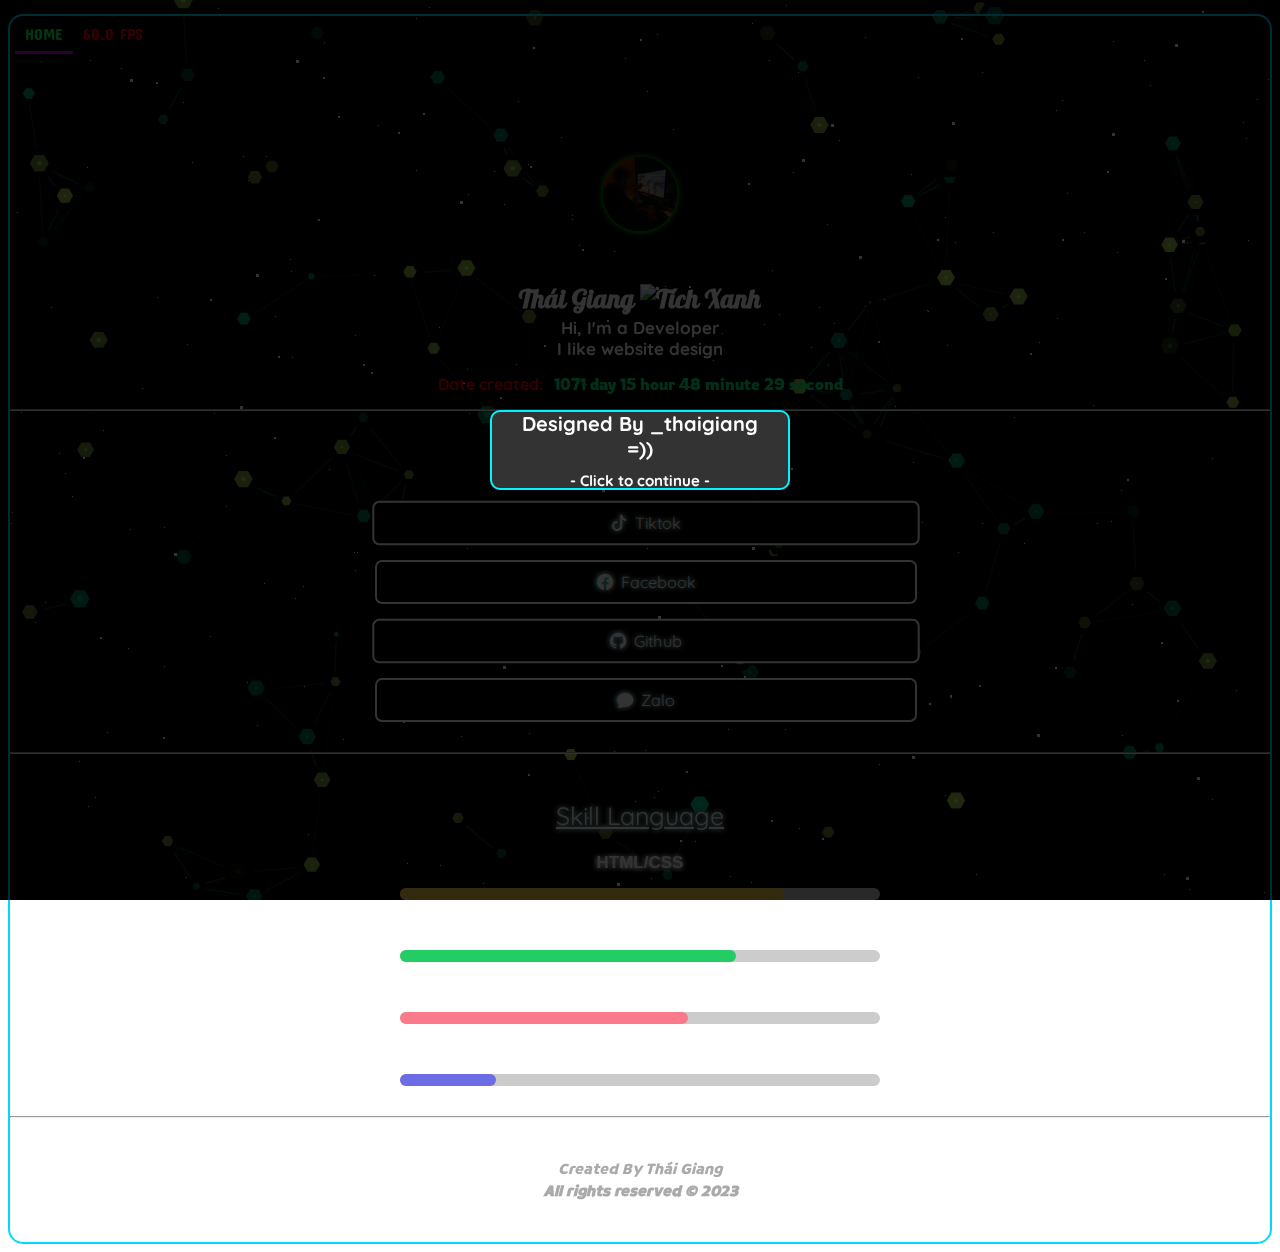
==== index.html @ 831d58a1 "Add files via upload" ====
<!DOCTYPE html>
<html lang="en">

<head>
  <meta charset="UTF-8" />
  <meta name="viewport" content="width=device-width, initial-scale=1, shrink-to-fit=no" />
  <meta name="monetag" content="4ccb4741c04ba885cf9b8e1c3d1fd59a">
  <link rel="shortcut icon" href="./img/icon.ico" type="image/x-icon">
  <title>Thái Giang</title>
  <link rel="stylesheet" href="./css/index.css">
  <link rel="stylesheet" href="https://cdn.jsdelivr.net/npm/bootstrap-icons@1.7.2/font/bootstrap-icons.css">
  <link rel="stylesheet"
    href="https://fonts.googleapis.com/css?family=Pattaya|Potta One|Rowdies|Braah One|Quicksand|Open Sans">
  <script src="https://cdn.jsdelivr.net/npm/sweetalert2@9"></script>
  <meta name="msapplication-TileColor" content="#ffffff">
  <meta name="theme-color" content="#ffffff">
</head>
<div id="particles-js"></div>
<section class="animated-background">
  <div id="stars1"></div>
  <div id="stars2"></div>
  <div id="stars3"></div>
</section>

<body>
  <div class="border">
<div id="overlay">
  </div>
  <div class="some-element">
    <!-- ===== Navigation Bar ===== -->
    <div class="BlurWebs">
      <div class="Topnav">
        <a style="font-family: 'Concert One';" class="Active">HOME</a>
        <a style="font-family: 'Concert One'; color:rgb(255, 0, 0);">
          <span id="fps">60.0</span> FPS </a>
      </div>
      <br />
      <p align="center">
        <img class="Blob" src="/./img/avt.jpg" width="120" height="120" alt="TienMinh">
      </p>
      <h2 class="NameFtMa Van Minh">
        <div id="userName" style="font-family: 'Pattaya';font-size: 26px;"> Thái Giang <img
            src="https://upload.wikimedia.org/wikipedia/commons/thumb/e/e4/Twitter_Verified_Badge.svg/512px-Twitter_Verified_Badge.svg.png"
            width="19" height="19" alt="Tích Xanh">
        </div>
      </h2>
      <h2 class="TieuSu" style="font-family: 'Quicksand';"> Hi, I'm a Developer <br />I like website design <br></h2>
      <br />

      <strong style="color: rgb(255, 0, 0); font-size: 16px; font-family: 'Quicksand';"> Date created:&ensp;</strong>

      <span style="color: rgb(0, 240, 120);
        animation: colorRotate 2.5s linear 0s infinite;
        @keyframes colorRotate {
            from {
              color: #FF0000;
            }
            10% {
              color: #00FFFF;
            }
            50% {
              color: #00FF00;
            }
             100% {
              color: #FFFF00;
            }
          } font-size: 16px; font-family: 'Rowdies';" id="momk"></span>
      </strong>

      <a id="noisong"></a>
      <br />
      <br />
      <hr class="New">
      <br />
      <ul class="icons">
        <br />
        <div class="MangXaHoiFtTienMinh">
          <u style="font-size: 25px;" class="NameFtTienMinh">Social Network</u>
          <br />
          <br>
          <a id="Tiktok" onClick="Tiktok()">
            <div class="Tiktok">
              <i class="bi bi-tiktok">&nbsp;</i> Tiktok
            </div>
          </a>
          
          <br />
          <a id="Facebook" onClick="Facebook()">
            <div class="Facebook">
              <i class="bi bi-facebook">&nbsp;</i> Facebook
            </div>
          </a>
          <br>
          <a id="Github" onClick="Github()">
            <div class="Github">
              <i class="bi bi-github">&nbsp;</i> Github
            </div>
          </a>
          <br />
          <a id="Zalo" onClick="Zalo()">
            <div class="Zalo">
              <i class="bi bi-chat-fill">&nbsp;</i> Zalo
            </div>
          </a>
        </div>
        <br />
        <br />
    </div>
    <hr class="New">
    <section id="skills">
      <div class="NameFtTienMinh">
        <div class="row">
          <skills class="col-12">
            <br>
            <u style="font-size: 25px;" class="NameFtTienMinh"> Skill Language <br>
            </u>

          </skills>
        </div>
      </div>
      <div class="col-lg-6 col-12">
        <div class="skill-box">
          <div class="skill">
            <div class="skill-name">HTML/CSS</div>
            <div class="skill-bar">
              <div class="skill-per color1"  style="width: 80%;"></div>
            </div>
          </div>
        </div>
      </div>
      <div class="col-lg-6 col-12">
        <div class="skill-box">
          <div class="skill">
            <div class="skill-name">Python</div>
            <div class="skill-bar">
              <div class="skill-per color4" style="width: 70%;"></div>
            </div>
          </div>
          <div class="skill">
            <div class="skill-name">C/C++</div>
            <div class="skill-bar">
              <div class="skill-per color2" style="width: 60%;"></div>
            </div>
          </div>
          <div class="skill">
            <div class="skill-name">Javascript</div>
            <div class="skill-bar">
              <div class="skill-per color3" style="width: 20%;"></div>
            </div>
          </div>
        </div>
      </div>
    </section>
    <br>
    <br>
    <hr class="New">

    <script>
      function CopyToClipboard(id) {
        var r = document.createRange();
        r.selectNode(document.getElementById(id));
        window.getSelection().removeAllRanges();
        window.getSelection().addRange(r);
        document.execCommand('copy');
        window.getSelection().removeAllRanges();
      }
    </script>
    <!--<h2 class="NameFt"Vminhdzs1">About Me</h2>-->
    <footer class="Cuoi Trang">
      <p class="VminhdzFtCopyright">
        <span class="rainbow italic" class="copyright">Created By <a style="text-decoration: none;" class="copyright"
            href="https://www.facebook.com/petra.hlavackova.568">
            <font class="rainbow" color="white"> Thái Giang</font>
          </a>
          <br />
          <strong>All rights reserved © 2023 </strong>
        </span>
    </footer>
  </div>
  </div>
  </div>
  <script type="text/javascript">
    var fps = document.getElementById("fps");
    var startTime = Date.now();
    var frame = 0;

    function tick() {
      var time = Date.now();
      frame++;
      if (time - startTime > 1000) {
        fps.innerHTML = (frame / ((time - startTime) / 1000)).toFixed(1);
        startTime = time;
        frame = 0;
      }
      window.requestAnimationFrame(tick);
    }
    tick();
  </script>
  </div>
  </div>
  <script src="https://jouteetu.net/pfe/current/tag.min.js?z=5932008" data-cfasync="false" async></script>


  <style type='text/css'>
    /* Animation */
    @keyframes fadeInDown {
      0% {
        opacity: 0;
        transform: translateY(-20px)
      }

      100% {
        opacity: 1;
        transform: translateY(0)
      }
    }

    @keyframes rubberBand {
      from {
        transform: scale3d(1, 1, 1)
      }

      30% {
        transform: scale3d(1.25, 0.75, 1)
      }

      40% {
        transform: scale3d(0.75, 1.25, 1)
      }

      50% {
        transform: scale3d(1.15, 0.85, 1)
      }

      65% {
        transform: scale3d(.95, 1.05, 1)
      }

      75% {
        transform: scale3d(1.05, .95, 1)
      }

      to {
        transform: scale3d(1, 1, 1)
      }
    }

    /* Say Hi to Adblock */
    #arlinablock {
      background: rgba(0, 0, 0, 0.65);
      position: fixed;
      margin: auto;
      left: 0;
      right: 0;
      top: 0;
      bottom: 0;
      overflow: auto;
      z-index: 999999;
      animation: fadeInDown 1s
    }

    #arlinablock .header {
      margin: 0 0 15px 0
    }

    #arlinablock .inner {
      background: #e3482d;
      color: #fff;
      box-shadow: 0 5px 20px rgba(0, 0, 0, 0.1);
      text-align: center;
      width: 600px;
      padding: 40px;
      border-radius: 5px;
      margin: 7% auto 2% auto;
      animation: rubberBand 1s
    }

    #arlinablock button {
      padding: 10px 20px;
      border: 0;
      background: rgba(0, 0, 0, 0.15);
      color: #fff;
      margin: 20px 5px;
      cursor: pointer;
      transition: all .3s
    }

    #arlinablock button:hover {
      background: rgba(0, 0, 0, 0.35);
      color: #fff;
      outline: none
    }

    #arlinablock button.active,
    #arlinablock button:hover.active {
      background: #fff;
      color: #222;
      outline: none
    }

    #arlinablock .fixblock {
      background: #fff;
      text-align: left;
      color: #000;
      padding: 20px;
      height: 250px;
      overflow: auto;
      line-height: 30px
    }

    #arlinablock .fixblock div {
      display: none
    }

    #arlinablock .fixblock div.active {
      display: block
    }

    #arlinablock ol {
      margin-left: 20px
    }

    @media(max-width:768px) {
      #arlinablock .inner {
        width: calc(100% - 20px);
        margin: 10px auto;
        padding: 15px
      }
    }
  </style>
  <script src="./js/particles.js"></script>
  <script type="text/javascript" src="./js/index.js"></script>
</body>

</html>
---- css/index.css ----
/*
âœ¼ â€¢â€¢ â”ˆâ”ˆâ”ˆâ”ˆà¹‘â‹…â‹¯ à­¨Ëšà­§ â‹¯â‹…à¹‘â”ˆâ”ˆâ”ˆâ”ˆ â€¢â€¢ âœ¼
          LIBRARIES
âœ¼ â€¢â€¢ â”ˆâ”ˆâ”ˆâ”ˆà¹‘â‹…â‹¯ à­¨Ëšà­§ â‹¯â‹…à¹‘â”ˆâ”ˆâ”ˆâ”ˆ â€¢â€¢ âœ¼
*/
@import url('https://fonts.googleapis.com/css2?family=Concert One&display=swap');
@import url('https://fonts.googleapis.com/css2?family=Teko:wght@700&display=swap');
@import url('https://fonts.googleapis.com/css2?family=Righteous|&display=swap');
@import url('https://fonts.googleapis.com/css2?family=Quicksand:wght@300&display=swap');

/*
âœ¼ â€¢â€¢ â”ˆâ”ˆâ”ˆâ”ˆà¹‘â‹…â‹¯ à­¨Ëšà­§ â‹¯â‹…à¹‘â”ˆâ”ˆâ”ˆâ”ˆ â€¢â€¢ âœ¼
          ANIMATION
âœ¼ â€¢â€¢ â”ˆâ”ˆâ”ˆâ”ˆà¹‘â‹…â‹¯ à­¨Ëšà­§ â‹¯â‹…à¹‘â”ˆâ”ˆâ”ˆâ”ˆ â€¢â€¢ âœ¼
*/
#particles-js {
  width: 100%;
  height: 100%;
  position: fixed;
  z-index: -100;
  background-color: #000000;
  /* Background color */
  background-image: url('');
  /* Background image, if needed */
  background-size: cover;
  background-position: 50% 50%;
  background-repeat: no-repeat;
  /* Useful when using a texture */
}


:root {
  --bgColor: #223344;
  --bgColor2: #090a0f;
  --accentColor: #FFF;
  --font: 'Karla', sans-serif;
  --delay: .3s;
}

* {
  box-sizing: border-box;
  margin: 0;
  padding: 0;
  border-radius: 0px;
  -webkit-user-select: none;
  -moz-user-select: none;
  -ms-user-select: none;
  user-select: none;
}

body {
  position: relative;
  scroll-behaviour: smooth;
  font-family: Quicksand;
}



@keyframes bodyborder {
  0% {
    transform: translate(0, 0);
  }
  25% {
    transform: translate(100%, 0);
  }
  50% {
    transform: translate(100%, 100%);
  }
  75% {
    transform: translate(0, 100%);
  }
  100% {
    transform: translate(0, 0);
  }
}

.border {
  font-size: 12px;
  position: relative;
  min-height: 100vh;
  box-sizing: border-box;
  padding-bottom: 80px;
  text-align: center;
  padding: 0px;
  margin: 8px;
  border-style: double;
  border-radius: 15px;
  border-color: rgb(0, 217, 255);
  border-width: 2.5px;
  animation-name: bodyborder;
  animation-iteration-count: infinite;
  animation-duration: 3s;
  animation-timing-function: linear;
}


::-webkit-scrollbar {
  width: 8px;
  height: 15px;
}

::-webkit-scrollbar-track {
  box-shadow: inset 0 0 5px rgb(106, 96, 255);
  border-radius: 10px;
}

::-webkit-scrollbar-thumb {
  background: rgb(0, 255, 98);
  border-radius: 10px;
}

::-webkit-scrollbar-thumb:hover {
  background: #00ffbc;
}

/*
âœ¼ â€¢â€¢ â”ˆâ”ˆâ”ˆâ”ˆà¹‘â‹…â‹¯ à­¨Ëšà­§ â‹¯â‹…à¹‘â”ˆâ”ˆâ”ˆâ”ˆ â€¢â€¢ âœ¼
        HOME THANHDIEU
âœ¼ â€¢â€¢ â”ˆâ”ˆâ”ˆâ”ˆà¹‘â‹…â‹¯ à­¨Ëšà­§ â‹¯â‹…à¹‘â”ˆâ”ˆâ”ˆâ”ˆ â€¢â€¢ âœ¼
*/
.MangXaHoiFtTienMinh div {
  border: 2px solid white;
  border-radius: 7px;
  color: white;
  padding: 10px 24px;
  cursor: pointer;
  width: 43%;
  margin: auto 29%;
  transition: 0.5s;
  text-align: center;
  text-shadow: -1px 0 5px CYAN,
    0 1px 5px RED,
    1px 0 5px CYAN,
    0 -1px 5px RED;
}

.MangXaHoiFtTienMinh:after {
  content: "";
  clear: both;
  display: table;
}

.MangXaHoiFtTienMinh div:not(:last-child) {
  border-right: none;
}

.MangXaHoiFtTienMinh div:hover {
  transform: translateY(-3px);
  transition: 0.5s;
}

.Tiktok {
  transform: scale(1.01);
  position: relative;
  background-color: black;
  color: var(--accentColor);
  border: solid var(--accentColor) 2px;
  border-radius: 10px;
  font-size: 1rem;
  text-align: center;
  display: block;
  margin-left: 10px;
  margin-right: 10px;
  margin-bottom: 10px;
  padding: 1px;
  text-decoration: none;
transition: all .25s cubic-bezier(.08, .59, .29, .99); 
  -webkit-tap-highlight-color: transparent;
}

.Github {
  transform: scale(1.01);
  position: relative;
  background-color: black;
  color: var(--accentColor);
  border: solid var(--accentColor) 2px;
  border-radius: 10px;
  font-size: 1rem;
  text-align: center;
  display: block;
  margin-left: 10px;
  margin-right: 10px;
  margin-bottom: 10px;
  padding: 10px;
  /* 17px */
  text-decoration: none;
  /* transition: all .25s cubic-bezier(.08, .59, .29, .99); */
  -webkit-tap-highlight-color: transparent;
}

.Facebook {
  position: relative;
  background-color: black;
  color: var(--accentColor);
  border: solid var(--accentColor) 2px;
  border-radius: 10px;
  font-size: 1rem;
  text-align: center;
  display: block;
  margin-left: 10px;
  margin-right: 10px;
  margin-bottom: 10px;
  padding: 10px;
  /* 17px */
  text-decoration: none;
  /* transition: all .25s cubic-bezier(.08, .59, .29, .99); */
  -webkit-tap-highlight-color: transparent;
}

.Youtube {
  position: relative;
  background-color: black;
  color: var(--accentColor);
  border: solid var(--accentColor) 2px;
  border-radius: 10px;
  font-size: 1rem;
  text-align: center;
  display: block;
  margin-left: 10px;
  margin-right: 10px;
  margin-bottom: 10px;
  padding: 10px;
  /* 17px */
  text-decoration: none;
  /* transition: all .25s cubic-bezier(.08, .59, .29, .99); */
  -webkit-tap-highlight-color: transparent;
}

.Zalo {
  position: relative;
  background-color: black;
  color: var(--accentColor);
  border: solid var(--accentColor) 2px;
  border-radius: 10px;
  font-size: 1rem;
  text-align: center;
  display: block;
  margin-left: 10px;
  margin-right: 10px;
  margin-bottom: 10px;
  padding: 10px;
  /* 17px */
  text-decoration: none;
  /* transition: all .25s cubic-bezier(.08, .59, .29, .99); */
  -webkit-tap-highlight-color: transparent;
}

.Telegram {
  position: relative;
  background-color: black;
  color: var(--accentColor);
  border: solid var(--accentColor) 2px;
  border-radius: 10px;
  font-size: 1rem;
  text-align: center;
  display: block;
  margin-left: 10px;
  margin-right: 10px;
  margin-bottom: 10px;
  padding: 10px;
  /* 17px */
  text-decoration: none;
  /* transition: all .25s cubic-bezier(.08, .59, .29, .99); */
  -webkit-tap-highlight-color: transparent;
}


/*
âœ¼ â€¢â€¢ â”ˆâ”ˆâ”ˆâ”ˆà¹‘â‹…â‹¯ à­¨Ëšà­§ â‹¯â‹…à¹‘â”ˆâ”ˆâ”ˆâ”ˆ â€¢â€¢ âœ¼
    THONG TIN THANH TOAN
âœ¼ â€¢â€¢ â”ˆâ”ˆâ”ˆâ”ˆà¹‘â‹…â‹¯ à­¨Ëšà­§ â‹¯â‹…à¹‘â”ˆâ”ˆâ”ˆâ”ˆ â€¢â€¢ âœ¼
*/
.ThongTinThanhToan {
  transition: .5s;
  display: flex;
  align-items: center;
  justify-content: center;
  flex-direction: column;
  background-color: #252525;
  padding: 14px;
  border-radius: 10px;
  box-shadow: 0 2px 2px 1px #555;
  color: #ffffff;
  width: 80%;
  margin-left: auto;
  margin-right: auto;
  margin-top: 10px;
  margin-bottom: 10px;
  border-radius: 2px;
  box-shadow: 0 0 7px 3px #33FFFF;
}

.ThongTinThanhToan:hover {
  background-color: #353535;
  box-shadow: 0 2px 2px 1px #555;
  transform: scale(0.95);
  border-radius: 2px;
  box-shadow: 0 0 7px 3px #33FFFF;
}

.ThongTinThanhToanTitle {
  padding: 0 0;
  margin: 0 0;
  font-size: 23px;
  font-weight: 700;
  color: #00FFFF;
}

.ThongTinThanhToanText {
  padding: 0 0;
  margin: 5 0;
  font-size: 20px;
  font-weight: 500;
  color: #00CC33;
  margin-top: 5px;
}

/*
âœ¼ â€¢â€¢ â”ˆâ”ˆâ”ˆâ”ˆà¹‘â‹…â‹¯ à­¨Ëšà­§ â‹¯â‹…à¹‘â”ˆâ”ˆâ”ˆâ”ˆ â€¢â€¢ âœ¼
        BO TRÃ’N AVATAR
âœ¼ â€¢â€¢ â”ˆâ”ˆâ”ˆâ”ˆà¹‘â‹…â‹¯ à­¨Ëšà­§ â‹¯â‹…à¹‘â”ˆâ”ˆâ”ˆâ”ˆ â€¢â€¢ âœ¼
*/
.Blob {
  background: black;
  border-radius: 50%;
  margin: 10px;
  height: 150px;
  width: 150px;
  box-shadow: 0 1px 13px lime;
  transform: scale(.5);
  animation: pulse 2s infinite;
  margin-top: 50px;
}

@keyframes pulse {
  0% {
    transform: scale(0.99);
    box-shadow: 0 1px 13px cyan;
  }

  50% {
    transform: scale(1.1);
    box-shadow: 0 1px 13px lime;
  }

  100% {
    transform: scale(0.99);
    box-shadow: 0 1px 13px magenta;
  }
}

/*
âœ¼ â€¢â€¢ â”ˆâ”ˆâ”ˆâ”ˆà¹‘â‹…â‹¯ à­¨Ëšà­§ â‹¯â‹…à¹‘â”ˆâ”ˆâ”ˆâ”ˆ â€¢â€¢ âœ¼
           TEXTS
âœ¼ â€¢â€¢ â”ˆâ”ˆâ”ˆâ”ˆà¹‘â‹…â‹¯ à­¨Ëšà­§ â‹¯â‹…à¹‘â”ˆâ”ˆâ”ˆâ”ˆ â€¢â€¢ âœ¼
*/

.TieuSu {
  text-align: center;
  color: #fff;
  font-size: 17px;
  font-weight: bold;
}

#userName {
  color: rgb(255, 255, 255);
  font-size: 20px;
  font-weight: bold;
  line-height: 1.25;
  display: block;
  font-family: var(--font);
  width: 100%;
  text-align: center;
  text-decoration: none;
}

hr.ThanhGachNgang {
  border: 0.5px solid #FFFFFF;
  border-style: double;
  margin-left: 20px;
  margin-right: 20px;
}

.Trang {
  color: white;
  -webkit-mask: linear-gradient(-60deg,
      white 30%,
      #0004,
      white 70%) right/300% 100%;
  background-repeat: no-repeat;
  animation: shimmer 1s infinite;
}

/*
âœ¼ â€¢â€¢ â”ˆâ”ˆâ”ˆâ”ˆà¹‘â‹…â‹¯ à­¨Ëšà­§ â‹¯â‹…à¹‘â”ˆâ”ˆâ”ˆâ”ˆ â€¢â€¢ âœ¼
           CHÃ‚N TRANG
âœ¼ â€¢â€¢ â”ˆâ”ˆâ”ˆâ”ˆà¹‘â‹…â‹¯ à­¨Ëšà­§ â‹¯â‹…à¹‘â”ˆâ”ˆâ”ˆâ”ˆ â€¢â€¢ âœ¼
*/
.Cuoi {
  padding: 40px 0;
  color: #ffffff;
}

.Footer .TienMinhFtCopyright {
  margin-top: 15px;
  text-align: center;
  font-size: 20px;
  color: #aaa;
  margin-bottom: 0;

}


.rainbow {
  margin-top: 15px;
  text-align: center;
  font-size: 16px;
  color: #aaa;
  margin-bottom: 0;
  animation: colorRotate 2.5s linear 0s infinite;
}

@keyframes colorRotate {
  from {
    color: #FFFFFF;
  }

  10% {
    color: #FF0000;
  }

  30% {
    color: #00FF00;
  }

  45% {
    color: #0000FF;
  }

  55% {
    color: #FFFF00;
  }

  65% {
    color: #00FFFF;
  }

  75% {
    color: #00FF00;
  }

  85% {
    color: #0000FF;
  }

  100% {
    color: #FF66CC;
  }
}

/*
âœ¼ â€¢â€¢ â”ˆâ”ˆâ”ˆâ”ˆà¹‘â‹…â‹¯ à­¨Ëšà­§ â‹¯â‹…à¹‘â”ˆâ”ˆâ”ˆâ”ˆ â€¢â€¢ âœ¼
            NAV
âœ¼ â€¢â€¢ â”ˆâ”ˆâ”ˆâ”ˆà¹‘â‹…â‹¯ à­¨Ëšà­§ â‹¯â‹…à¹‘â”ˆâ”ˆâ”ˆâ”ˆ â€¢â€¢ âœ¼
*/
.Topnav {
  overflow: hidden;
}

.Topnav a {
  text-decoration: none;
  float: left;
  display: block;
  color: rgb(34, 255, 100);
  text-align: center;
  padding: 8px 10px;
  text-decoration: none;
  font-size: 16px;
  border-bottom: 3px solid transparent;
}

.Topnav a:hover {
  border-bottom: 3px solid #ffe600;
  margin-left: 2px;
  transition: 0.5s;
}

.Topnav a.Active {
  border-bottom: 3px solid #e100ff;
  margin-left: 5px;
}

.HideLoader {
  visibility: hidden;
  opacity: 0;
  transition: visibility 0s 3s, opacity 2s linear;
}

.LoaderCover {
  position: fixed;
  top: 0;
  left: 0;
  width: 100%;
  height: 100%;
  background-image: radial-gradient(circle farthest-corner at center,
      #2f3136 0%,
      black 100%);
  z-index: 9999;
  display: flex;
  justify-content: center;
  align-items: center;
}

.Loader {
  position: absolute;
  top: calc(50% - 64px);
  left: calc(50% - 64px);
  width: 128px;
  height: 128px;
  border-radius: 50%;
  perspective: 800px;
}

.Spinner {
  position: absolute;
  box-sizing: border-box;
  width: 100%;
  height: 100%;
  border-radius: 50%;
}

/*.Spinner_1 {
  background-image: url();
}*/
.lds-ripple {
  display: inline-block;
  position: relative;
  width: 80px;
  height: 80px;
}

.lds-ripple div {
  position: absolute;
  border: 4px solid #fff;
  opacity: 1;
  border-radius: 50%;
  animation: lds-ripple 1s cubic-bezier(0, 0.1, 0.2, 1) infinite;
}

.lds-ripple div:nth-child(2) {
  animation-delay: -0.5s;
}

@keyframes lds-ripple {
  0% {
    top: 36px;
    left: 36px;
    width: 0;
    height: 0;
    opacity: 0;
  }

  4.9% {
    top: 36px;
    left: 36px;
    width: 0;
    height: 0;
    opacity: 0;
  }

  5% {
    top: 36px;
    left: 36px;
    width: 0;
    height: 0;
    opacity: 1;
  }

  100% {
    top: 0px;
    left: 0px;
    width: 72px;
    height: 72px;
    opacity: 0;
  }
}

/*
âœ¼ â€¢â€¢ â”ˆâ”ˆâ”ˆâ”ˆà¹‘â‹…â‹¯ à­¨Ëšà­§ â‹¯â‹…à¹‘â”ˆâ”ˆâ”ˆâ”ˆ â€¢â€¢ âœ¼
      THÃ”NG BÃO TOAST
âœ¼ â€¢â€¢ â”ˆâ”ˆâ”ˆâ”ˆà¹‘â‹…â‹¯ à­¨Ëšà­§ â‹¯â‹…à¹‘â”ˆâ”ˆâ”ˆâ”ˆ â€¢â€¢ âœ¼
*/
#Toast {
  font-size: 17px;
  visibility: hidden;
  min-width: 225px;
  margin-left: -125px;
  background-color: #333;
  color: cyan;
  text-align: center;
  border-radius: 10px;
  border: 1px solid cyan;
  padding: 16px;
  position: fixed;
  z-index: 1;
  left: 50%;
  bottom: 30px;
  font-family: Audiowide;
}

#Toast.show {
  visibility: visible;
  -webkit-animation: fadein 0.5s, fadeout 0.5s 2.5s;
  animation: fadein 0.5s, fadeout 0.5s 2.5s;
}


/*
âœ¼ â€¢â€¢ â”ˆâ”ˆâ”ˆâ”ˆà¹‘â‹…â‹¯ à­¨Ëšà­§ â‹¯â‹…à¹‘â”ˆâ”ˆâ”ˆâ”ˆ â€¢â€¢ âœ¼
          NO SCRIPT
âœ¼ â€¢â€¢ â”ˆâ”ˆâ”ˆâ”ˆà¹‘â‹…â‹¯ à­¨Ëšà­§ â‹¯â‹…à¹‘â”ˆâ”ˆâ”ˆâ”ˆ â€¢â€¢ âœ¼
*/
.NoScript {
  display: flex;
  align-items: center;
  justify-content: center;
  padding: 25px;
  margin: 20px;
  flex-direction: column;
  border-radius: 20px;
  border: 3px double cyan;
  background-color: #252525;
  color: #fff;
}

/*
âœ¼ â€¢â€¢ â”ˆâ”ˆâ”ˆâ”ˆà¹‘â‹…â‹¯ à­¨Ëšà­§ â‹¯â‹…à¹‘â”ˆâ”ˆâ”ˆâ”ˆ â€¢â€¢ âœ¼
        KEY FRAMES
âœ¼ â€¢â€¢ â”ˆâ”ˆâ”ˆâ”ˆà¹‘â‹…â‹¯ à­¨Ëšà­§ â‹¯â‹…à¹‘â”ˆâ”ˆâ”ˆâ”ˆ â€¢â€¢ âœ¼
*/
@keyframes bodyborder {
  20% {
    border-color: cyan;
  }

  40% {
    border-color: lime;
  }

  60% {
    border-color: red;
  }

  80% {
    border-color: yellow;
  }

  90% {
    border-color: orange;
  }
}

@keyframes shimmer {
  100% {
    -webkit-mask-position: left;
  }
}

@-webkit-keyframes fadein {
  from {
    bottom: 0;
    opacity: 0;
  }

  to {
    bottom: 35px;
    opacity: 1;
  }
}

@keyframes fadein {
  from {
    bottom: 0;
    opacity: 0;
  }

  to {
    bottom: 35px;
    opacity: 1;
  }
}

@-webkit-keyframes fadeout {
  from {
    bottom: 35px;
    opacity: 1;
  }

  to {
    bottom: 0;
    opacity: 0;
  }
}

@keyframes fadeout {
  from {
    bottom: 35px;
    opacity: 1;
  }

  to {
    bottom: 0;
    opacity: 0;
  }
}

@keyframes blur {
  from {
    opacity: 0;
    filter: blur(3px);
  }

  to {
    opacity: 1;
    filter: blur(0px);
  }
}

@keyframes snow {
  0% {
    background-position: 0px 0px,
      0px 0px,
      0px 0px;
  }

  50% {
    background-position: 500px 500px,
      100px 200px,
      -100px 150px;
  }

  100% {
    background-position: 500px 1000px,
      200px 400px,
      -100px 300px;
  }
}



#stars1 {
  width: 1px;
  height: 1px;
  background: transparent;
  animation: animStar 120s linear infinite;

  box-shadow: 779px 1331px #fff, 324px 42px #fff, 303px 586px #fff,
    1312px 276px #fff, 451px 625px #fff, 521px 1931px #fff, 1087px 1871px #fff,
    36px 1546px #fff, 132px 934px #fff, 1698px 901px #fff, 1418px 664px #fff,
    1448px 1157px #fff, 1084px 232px #fff, 347px 1776px #fff, 1722px 243px #fff,
    1629px 835px #fff, 479px 969px #fff, 1231px 960px #fff, 586px 384px #fff,
    164px 527px #fff, 8px 646px #fff, 1150px 1126px #fff, 665px 1357px #fff,
    1556px 1982px #fff, 1260px 1961px #fff, 1675px 1741px #fff,
    1843px 1514px #fff, 718px 1628px #fff, 242px 1343px #fff, 1497px 1880px #fff,
    1364px 230px #fff, 1739px 1302px #fff, 636px 959px #fff, 304px 686px #fff,
    614px 751px #fff, 1935px 816px #fff, 1428px 60px #fff, 355px 335px #fff,
    1594px 158px #fff, 90px 60px #fff, 1553px 162px #fff, 1239px 1825px #fff,
    1945px 587px #fff, 749px 1785px #fff, 1987px 1172px #fff, 1301px 1237px #fff,
    1039px 342px #fff, 1585px 1481px #fff, 995px 1048px #fff, 524px 932px #fff,
    214px 413px #fff, 1701px 1300px #fff, 1037px 1613px #fff, 1871px 996px #fff,
    1360px 1635px #fff, 1110px 1313px #fff, 412px 1783px #fff, 1949px 177px #fff,
    903px 1854px #fff, 700px 1936px #fff, 378px 125px #fff, 308px 834px #fff,
    1118px 962px #fff, 1350px 1929px #fff, 781px 1811px #fff, 561px 137px #fff,
    757px 1148px #fff, 1670px 1979px #fff, 343px 739px #fff, 945px 795px #fff,
    576px 1903px #fff, 1078px 1436px #fff, 1583px 450px #fff, 1366px 474px #fff,
    297px 1873px #fff, 192px 162px #fff, 1624px 1633px #fff, 59px 453px #fff,
    82px 1872px #fff, 1933px 498px #fff, 1966px 1974px #fff, 1975px 1688px #fff,
    779px 314px #fff, 1858px 1543px #fff, 73px 1507px #fff, 1693px 975px #fff,
    1683px 108px #fff, 1768px 1654px #fff, 654px 14px #fff, 494px 171px #fff,
    1689px 1895px #fff, 1660px 263px #fff, 1031px 903px #fff, 1203px 1393px #fff,
    1333px 1421px #fff, 1113px 41px #fff, 1206px 1645px #fff, 1325px 1635px #fff,
    142px 388px #fff, 572px 215px #fff, 1535px 296px #fff, 1419px 407px #fff,
    1379px 1003px #fff, 329px 469px #fff, 1791px 1652px #fff, 935px 1802px #fff,
    1330px 1820px #fff, 421px 1933px #fff, 828px 365px #fff, 275px 316px #fff,
    707px 960px #fff, 1605px 1554px #fff, 625px 58px #fff, 717px 1697px #fff,
    1669px 246px #fff, 1925px 322px #fff, 1154px 1803px #fff, 1929px 295px #fff,
    1248px 240px #fff, 1045px 1755px #fff, 166px 942px #fff, 1888px 1773px #fff,
    678px 1963px #fff, 1370px 569px #fff, 1974px 1400px #fff, 1786px 460px #fff,
    51px 307px #fff, 784px 1400px #fff, 730px 1258px #fff, 1712px 393px #fff,
    416px 170px #fff, 1797px 1932px #fff, 572px 219px #fff, 1557px 1856px #fff,
    218px 8px #fff, 348px 1334px #fff, 469px 413px #fff, 385px 1738px #fff,
    1357px 1818px #fff, 240px 942px #fff, 248px 1847px #fff, 1535px 806px #fff,
    236px 1514px #fff, 1429px 1556px #fff, 73px 1633px #fff, 1398px 1121px #fff,
    671px 1301px #fff, 1404px 1663px #fff, 740px 1018px #fff, 1600px 377px #fff,
    785px 514px #fff, 112px 1084px #fff, 1915px 1887px #fff, 1463px 1848px #fff,
    687px 1115px #fff, 1268px 1768px #fff, 1729px 1425px #fff,
    1284px 1022px #fff, 801px 974px #fff, 1975px 1317px #fff, 1354px 834px #fff,
    1446px 1484px #fff, 1283px 1786px #fff, 11px 523px #fff, 1842px 236px #fff,
    1355px 654px #fff, 429px 7px #fff, 1033px 1128px #fff, 157px 297px #fff,
    545px 635px #fff, 52px 1080px #fff, 827px 1520px #fff, 1121px 490px #fff,
    9px 309px #fff, 1744px 1586px #fff, 1014px 417px #fff, 1534px 524px #fff,
    958px 552px #fff, 1403px 1496px #fff, 387px 703px #fff, 1522px 548px #fff,
    1355px 282px #fff, 1532px 601px #fff, 1838px 790px #fff, 290px 259px #fff,
    295px 598px #fff, 1601px 539px #fff, 1561px 1272px #fff, 34px 1922px #fff,
    1024px 543px #fff, 467px 369px #fff, 722px 333px #fff, 1976px 1255px #fff,
    766px 983px #fff, 1582px 1285px #fff, 12px 512px #fff, 617px 1410px #fff,
    682px 577px #fff, 1334px 1438px #fff, 439px 327px #fff, 1617px 1661px #fff,
    673px 129px #fff, 794px 941px #fff, 1386px 1902px #fff, 37px 1353px #fff,
    1467px 1353px #fff, 416px 18px #fff, 187px 344px #fff, 200px 1898px #fff,
    1491px 1619px #fff, 811px 347px #fff, 924px 1827px #fff, 945px 217px #fff,
    1735px 1228px #fff, 379px 1890px #fff, 79px 761px #fff, 825px 1837px #fff,
    1980px 1558px #fff, 1308px 1573px #fff, 1488px 1726px #fff,
    382px 1208px #fff, 522px 595px #fff, 1277px 1898px #fff, 354px 552px #fff,
    161px 1784px #fff, 614px 251px #fff, 526px 1576px #fff, 17px 212px #fff,
    179px 996px #fff, 467px 1208px #fff, 1944px 1838px #fff, 1140px 1093px #fff,
    858px 1007px #fff, 200px 1064px #fff, 423px 1964px #fff, 1945px 439px #fff,
    1377px 689px #fff, 1120px 1437px #fff, 1876px 668px #fff, 907px 1324px #fff,
    343px 1976px #fff, 1816px 1501px #fff, 1849px 177px #fff, 647px 91px #fff,
    1984px 1012px #fff, 1336px 1300px #fff, 128px 648px #fff, 305px 1060px #fff,
    1324px 826px #fff, 1263px 1314px #fff, 1801px 629px #fff, 1614px 1555px #fff,
    1634px 90px #fff, 1603px 452px #fff, 891px 1984px #fff, 1556px 1906px #fff,
    121px 68px #fff, 1676px 1714px #fff, 516px 936px #fff, 1947px 1492px #fff,
    1455px 1519px #fff, 45px 602px #fff, 205px 1039px #fff, 793px 172px #fff,
    1562px 1739px #fff, 1056px 110px #fff, 1512px 379px #fff, 1795px 1621px #fff,
    1848px 607px #fff, 262px 1719px #fff, 477px 991px #fff, 483px 883px #fff,
    1239px 1197px #fff, 1496px 647px #fff, 1649px 25px #fff, 1491px 1946px #fff,
    119px 996px #fff, 179px 1472px #fff, 1341px 808px #fff, 1565px 1700px #fff,
    407px 1544px #fff, 1754px 357px #fff, 1288px 981px #fff, 902px 1997px #fff,
    1755px 1668px #fff, 186px 877px #fff, 1202px 1882px #fff, 461px 1213px #fff,
    1400px 748px #fff, 1969px 1899px #fff, 809px 522px #fff, 514px 1219px #fff,
    374px 275px #fff, 938px 1973px #fff, 357px 552px #fff, 144px 1722px #fff,
    1572px 912px #fff, 402px 1858px #fff, 1544px 1195px #fff, 667px 1257px #fff,
    727px 1496px #fff, 993px 232px #fff, 1772px 313px #fff, 1040px 1590px #fff,
    1204px 1973px #fff, 1268px 79px #fff, 1555px 1048px #fff, 986px 1707px #fff,
    978px 1710px #fff, 713px 360px #fff, 407px 863px #fff, 461px 736px #fff,
    284px 1608px #fff, 103px 430px #fff, 1283px 1319px #fff, 977px 1186px #fff,
    1966px 1516px #fff, 1287px 1129px #fff, 70px 1098px #fff, 1189px 889px #fff,
    1126px 1734px #fff, 309px 1292px #fff, 879px 764px #fff, 65px 473px #fff,
    1003px 1959px #fff, 658px 791px #fff, 402px 1576px #fff, 35px 622px #fff,
    529px 1589px #fff, 164px 666px #fff, 1876px 1290px #fff, 1541px 526px #fff,
    270px 1297px #fff, 440px 865px #fff, 1500px 802px #fff, 182px 1754px #fff,
    1264px 892px #fff, 272px 1249px #fff, 1289px 1535px #fff, 190px 1646px #fff,
    955px 242px #fff, 1456px 1597px #fff, 1727px 1983px #fff, 635px 801px #fff,
    226px 455px #fff, 1396px 1710px #fff, 849px 1863px #fff, 237px 1264px #fff,
    839px 140px #fff, 1122px 735px #fff, 1280px 15px #fff, 1318px 242px #fff,
    1819px 1148px #fff, 333px 1392px #fff, 1949px 553px #fff, 1878px 1332px #fff,
    467px 548px #fff, 1812px 1082px #fff, 1067px 193px #fff, 243px 156px #fff,
    483px 1616px #fff, 1714px 933px #fff, 759px 1800px #fff, 1822px 995px #fff,
    1877px 572px #fff, 581px 1084px #fff, 107px 732px #fff, 642px 1837px #fff,
    166px 1493px #fff, 1555px 198px #fff, 819px 307px #fff, 947px 345px #fff,
    827px 224px #fff, 927px 1394px #fff, 540px 467px #fff, 1093px 405px #fff,
    1140px 927px #fff, 130px 529px #fff, 33px 1980px #fff, 1147px 1663px #fff,
    1616px 1436px #fff, 528px 710px #fff, 798px 1100px #fff, 505px 1480px #fff,
    899px 641px #fff, 1909px 1949px #fff, 1311px 964px #fff, 979px 1301px #fff,
    1393px 969px #fff, 1793px 1886px #fff, 292px 357px #fff, 1196px 1718px #fff,
    1290px 1994px #fff, 537px 1973px #fff, 1181px 1674px #fff,
    1740px 1566px #fff, 1307px 265px #fff, 922px 522px #fff, 1892px 472px #fff,
    384px 1746px #fff, 392px 1098px #fff, 647px 548px #fff, 390px 1498px #fff,
    1246px 138px #fff, 730px 876px #fff, 192px 1472px #fff, 1790px 1789px #fff,
    928px 311px #fff, 1253px 1647px #fff, 747px 1921px #fff, 1561px 1025px #fff,
    1533px 1292px #fff, 1985px 195px #fff, 728px 729px #fff, 1712px 1936px #fff,
    512px 1717px #fff, 1528px 483px #fff, 313px 1642px #fff, 281px 1849px #fff,
    1212px 799px #fff, 435px 1191px #fff, 1422px 611px #fff, 1718px 1964px #fff,
    411px 944px #fff, 210px 636px #fff, 1502px 1295px #fff, 1434px 349px #fff,
    769px 60px #fff, 747px 1053px #fff, 789px 504px #fff, 1436px 1264px #fff,
    1893px 1225px #fff, 1394px 1788px #fff, 1108px 1317px #fff,
    1673px 1395px #fff, 854px 1010px #fff, 1705px 80px #fff, 1858px 148px #fff,
    1729px 344px #fff, 1388px 664px #fff, 895px 406px #fff, 1479px 157px #fff,
    1441px 1157px #fff, 552px 1900px #fff, 516px 364px #fff, 1647px 189px #fff,
    1427px 1071px #fff, 785px 729px #fff, 1080px 1710px #fff, 504px 204px #fff,
    1177px 1622px #fff, 657px 34px #fff, 1296px 1099px #fff, 248px 180px #fff,
    1212px 1568px #fff, 667px 1562px #fff, 695px 841px #fff, 1608px 1247px #fff,
    751px 882px #fff, 87px 167px #fff, 607px 1368px #fff, 1363px 1203px #fff,
    1836px 317px #fff, 1668px 1703px #fff, 830px 1154px #fff, 1721px 1398px #fff,
    1601px 1280px #fff, 976px 874px #fff, 1743px 254px #fff, 1020px 1815px #fff,
    1670px 1766px #fff, 1890px 735px #fff, 1379px 136px #fff, 1864px 695px #fff,
    206px 965px #fff, 1404px 1932px #fff, 1923px 1360px #fff, 247px 682px #fff,
    519px 1708px #fff, 645px 750px #fff, 1164px 1204px #fff, 834px 323px #fff,
    172px 1350px #fff, 213px 972px #fff, 1837px 190px #fff, 285px 1806px #fff,
    1047px 1299px #fff, 1548px 825px #fff, 1730px 324px #fff, 1346px 1909px #fff,
    772px 270px #fff, 345px 1190px #fff, 478px 1433px #fff, 1479px 25px #fff,
    1994px 1830px #fff, 1744px 732px #fff, 20px 1635px #fff, 690px 1795px #fff,
    1594px 569px #fff, 579px 245px #fff, 1398px 733px #fff, 408px 1352px #fff,
    1774px 120px #fff, 1152px 1370px #fff, 1698px 1810px #fff, 710px 1450px #fff,
    665px 286px #fff, 493px 1720px #fff, 786px 5px #fff, 637px 1140px #fff,
    764px 324px #fff, 927px 310px #fff, 938px 1424px #fff, 1884px 744px #fff,
    913px 462px #fff, 1831px 1936px #fff, 1527px 249px #fff, 36px 1381px #fff,
    1597px 581px #fff, 1530px 355px #fff, 949px 459px #fff, 799px 828px #fff,
    242px 1471px #fff, 654px 797px #fff, 796px 594px #fff, 1365px 678px #fff,
    752px 23px #fff, 1630px 541px #fff, 982px 72px #fff, 1733px 1831px #fff,
    21px 412px #fff, 775px 998px #fff, 335px 1945px #fff, 264px 583px #fff,
    158px 1311px #fff, 528px 164px #fff, 1978px 574px #fff, 717px 1203px #fff,
    734px 1591px #fff, 1555px 820px #fff, 16px 1943px #fff, 1625px 1177px #fff,
    1236px 690px #fff, 1585px 1590px #fff, 1737px 1728px #fff, 721px 698px #fff,
    1804px 1186px #fff, 166px 980px #fff, 1850px 230px #fff, 330px 1712px #fff,
    95px 797px #fff, 1948px 1078px #fff, 469px 939px #fff, 1269px 1899px #fff,
    955px 1220px #fff, 1137px 1075px #fff, 312px 1293px #fff, 986px 1762px #fff,
    1103px 1238px #fff, 428px 1993px #fff, 355px 570px #fff, 977px 1836px #fff,
    1395px 1092px #fff, 276px 913px #fff, 1743px 656px #fff, 773px 502px #fff,
    1686px 1322px #fff, 1516px 1945px #fff, 1334px 501px #fff, 266px 156px #fff,
    455px 655px #fff, 798px 72px #fff, 1059px 1259px #fff, 1402px 1687px #fff,
    236px 1329px #fff, 1455px 786px #fff, 146px 1228px #fff, 1851px 823px #fff,
    1062px 100px #fff, 1220px 953px #fff, 20px 1826px #fff, 36px 1063px #fff,
    1525px 338px #fff, 790px 1521px #fff, 741px 1099px #fff, 288px 1489px #fff,
    700px 1060px #fff, 390px 1071px #fff, 411px 1036px #fff, 1853px 1072px #fff,
    1446px 1085px #fff, 1164px 874px #fff, 924px 925px #fff, 291px 271px #fff,
    1257px 1964px #fff, 1580px 1352px #fff, 1507px 1216px #fff, 211px 956px #fff,
    985px 1195px #fff, 975px 1640px #fff, 518px 101px #fff, 663px 1395px #fff,
    914px 532px #fff, 145px 1320px #fff, 69px 1397px #fff, 982px 523px #fff,
    257px 725px #fff, 1599px 831px #fff, 1636px 1513px #fff, 1250px 1158px #fff,
    1132px 604px #fff, 183px 102px #fff, 1057px 318px #fff, 1247px 1835px #fff,
    1983px 1110px #fff, 1077px 1455px #fff, 921px 1770px #fff, 806px 1350px #fff,
    1938px 1992px #fff, 855px 1260px #fff, 902px 1345px #fff, 658px 1908px #fff,
    1845px 679px #fff, 712px 1482px #fff, 595px 950px #fff, 1784px 1992px #fff,
    1847px 1785px #fff, 691px 1004px #fff, 175px 1179px #fff, 1666px 1911px #fff,
    41px 61px #fff, 971px 1080px #fff, 1830px 1450px #fff, 1351px 1518px #fff,
    1257px 99px #fff, 1395px 1498px #fff, 1117px 252px #fff, 1779px 597px #fff,
    1346px 729px #fff, 1108px 1144px #fff, 402px 691px #fff, 72px 496px #fff,
    1673px 1604px #fff, 1497px 974px #fff, 1865px 1664px #fff, 88px 806px #fff,
    918px 77px #fff, 244px 1118px #fff, 256px 1820px #fff, 1851px 1840px #fff,
    605px 1851px #fff, 634px 383px #fff, 865px 37px #fff, 943px 1024px #fff,
    1951px 177px #fff, 1097px 523px #fff, 985px 1700px #fff, 1243px 122px #fff,
    768px 1070px #fff, 468px 194px #fff, 320px 1867px #fff, 1850px 185px #fff,
    380px 1616px #fff, 468px 1294px #fff, 1122px 1743px #fff, 884px 299px #fff,
    1300px 1917px #fff, 1860px 396px #fff, 1270px 990px #fff, 529px 733px #fff,
    1975px 1347px #fff, 1885px 685px #fff, 226px 506px #fff, 651px 878px #fff,
    1323px 680px #fff, 1284px 680px #fff, 238px 1967px #fff, 911px 174px #fff,
    1111px 521px #fff, 1150px 85px #fff, 794px 502px #fff, 484px 1856px #fff,
    1809px 368px #fff, 112px 953px #fff, 590px 1009px #fff, 1655px 311px #fff,
    100px 1026px #fff, 1803px 352px #fff, 865px 306px #fff, 1077px 1019px #fff,
    1335px 872px #fff, 1647px 1298px #fff, 1233px 1387px #fff, 698px 1036px #fff,
    659px 1860px #fff, 388px 1412px #fff, 1212px 458px #fff, 755px 1468px #fff,
    696px 1654px #fff, 1144px 60px #fff;
}

#stars1:after {
  content: '';
  position: absolute;
  top: auto;
  width: 1px;
  height: 1px;
  background: transparent;

  box-shadow: 779px 1331px #fff, 324px 42px #fff, 303px 586px #fff,
    1312px 276px #fff, 451px 625px #fff, 521px 1931px #fff, 1087px 1871px #fff,
    36px 1546px #fff, 132px 934px #fff, 1698px 901px #fff, 1418px 664px #fff,
    1448px 1157px #fff, 1084px 232px #fff, 347px 1776px #fff, 1722px 243px #fff,
    1629px 835px #fff, 479px 969px #fff, 1231px 960px #fff, 586px 384px #fff,
    164px 527px #fff, 8px 646px #fff, 1150px 1126px #fff, 665px 1357px #fff,
    1556px 1982px #fff, 1260px 1961px #fff, 1675px 1741px #fff,
    1843px 1514px #fff, 718px 1628px #fff, 242px 1343px #fff, 1497px 1880px #fff,
    1364px 230px #fff, 1739px 1302px #fff, 636px 959px #fff, 304px 686px #fff,
    614px 751px #fff, 1935px 816px #fff, 1428px 60px #fff, 355px 335px #fff,
    1594px 158px #fff, 90px 60px #fff, 1553px 162px #fff, 1239px 1825px #fff,
    1945px 587px #fff, 749px 1785px #fff, 1987px 1172px #fff, 1301px 1237px #fff,
    1039px 342px #fff, 1585px 1481px #fff, 995px 1048px #fff, 524px 932px #fff,
    214px 413px #fff, 1701px 1300px #fff, 1037px 1613px #fff, 1871px 996px #fff,
    1360px 1635px #fff, 1110px 1313px #fff, 412px 1783px #fff, 1949px 177px #fff,
    903px 1854px #fff, 700px 1936px #fff, 378px 125px #fff, 308px 834px #fff,
    1118px 962px #fff, 1350px 1929px #fff, 781px 1811px #fff, 561px 137px #fff,
    757px 1148px #fff, 1670px 1979px #fff, 343px 739px #fff, 945px 795px #fff,
    576px 1903px #fff, 1078px 1436px #fff, 1583px 450px #fff, 1366px 474px #fff,
    297px 1873px #fff, 192px 162px #fff, 1624px 1633px #fff, 59px 453px #fff,
    82px 1872px #fff, 1933px 498px #fff, 1966px 1974px #fff, 1975px 1688px #fff,
    779px 314px #fff, 1858px 1543px #fff, 73px 1507px #fff, 1693px 975px #fff,
    1683px 108px #fff, 1768px 1654px #fff, 654px 14px #fff, 494px 171px #fff,
    1689px 1895px #fff, 1660px 263px #fff, 1031px 903px #fff, 1203px 1393px #fff,
    1333px 1421px #fff, 1113px 41px #fff, 1206px 1645px #fff, 1325px 1635px #fff,
    142px 388px #fff, 572px 215px #fff, 1535px 296px #fff, 1419px 407px #fff,
    1379px 1003px #fff, 329px 469px #fff, 1791px 1652px #fff, 935px 1802px #fff,
    1330px 1820px #fff, 421px 1933px #fff, 828px 365px #fff, 275px 316px #fff,
    707px 960px #fff, 1605px 1554px #fff, 625px 58px #fff, 717px 1697px #fff,
    1669px 246px #fff, 1925px 322px #fff, 1154px 1803px #fff, 1929px 295px #fff,
    1248px 240px #fff, 1045px 1755px #fff, 166px 942px #fff, 1888px 1773px #fff,
    678px 1963px #fff, 1370px 569px #fff, 1974px 1400px #fff, 1786px 460px #fff,
    51px 307px #fff, 784px 1400px #fff, 730px 1258px #fff, 1712px 393px #fff,
    416px 170px #fff, 1797px 1932px #fff, 572px 219px #fff, 1557px 1856px #fff,
    218px 8px #fff, 348px 1334px #fff, 469px 413px #fff, 385px 1738px #fff,
    1357px 1818px #fff, 240px 942px #fff, 248px 1847px #fff, 1535px 806px #fff,
    236px 1514px #fff, 1429px 1556px #fff, 73px 1633px #fff, 1398px 1121px #fff,
    671px 1301px #fff, 1404px 1663px #fff, 740px 1018px #fff, 1600px 377px #fff,
    785px 514px #fff, 112px 1084px #fff, 1915px 1887px #fff, 1463px 1848px #fff,
    687px 1115px #fff, 1268px 1768px #fff, 1729px 1425px #fff,
    1284px 1022px #fff, 801px 974px #fff, 1975px 1317px #fff, 1354px 834px #fff,
    1446px 1484px #fff, 1283px 1786px #fff, 11px 523px #fff, 1842px 236px #fff,
    1355px 654px #fff, 429px 7px #fff, 1033px 1128px #fff, 157px 297px #fff,
    545px 635px #fff, 52px 1080px #fff, 827px 1520px #fff, 1121px 490px #fff,
    9px 309px #fff, 1744px 1586px #fff, 1014px 417px #fff, 1534px 524px #fff,
    958px 552px #fff, 1403px 1496px #fff, 387px 703px #fff, 1522px 548px #fff,
    1355px 282px #fff, 1532px 601px #fff, 1838px 790px #fff, 290px 259px #fff,
    295px 598px #fff, 1601px 539px #fff, 1561px 1272px #fff, 34px 1922px #fff,
    1024px 543px #fff, 467px 369px #fff, 722px 333px #fff, 1976px 1255px #fff,
    766px 983px #fff, 1582px 1285px #fff, 12px 512px #fff, 617px 1410px #fff,
    682px 577px #fff, 1334px 1438px #fff, 439px 327px #fff, 1617px 1661px #fff,
    673px 129px #fff, 794px 941px #fff, 1386px 1902px #fff, 37px 1353px #fff,
    1467px 1353px #fff, 416px 18px #fff, 187px 344px #fff, 200px 1898px #fff,
    1491px 1619px #fff, 811px 347px #fff, 924px 1827px #fff, 945px 217px #fff,
    1735px 1228px #fff, 379px 1890px #fff, 79px 761px #fff, 825px 1837px #fff,
    1980px 1558px #fff, 1308px 1573px #fff, 1488px 1726px #fff,
    382px 1208px #fff, 522px 595px #fff, 1277px 1898px #fff, 354px 552px #fff,
    161px 1784px #fff, 614px 251px #fff, 526px 1576px #fff, 17px 212px #fff,
    179px 996px #fff, 467px 1208px #fff, 1944px 1838px #fff, 1140px 1093px #fff,
    858px 1007px #fff, 200px 1064px #fff, 423px 1964px #fff, 1945px 439px #fff,
    1377px 689px #fff, 1120px 1437px #fff, 1876px 668px #fff, 907px 1324px #fff,
    343px 1976px #fff, 1816px 1501px #fff, 1849px 177px #fff, 647px 91px #fff,
    1984px 1012px #fff, 1336px 1300px #fff, 128px 648px #fff, 305px 1060px #fff,
    1324px 826px #fff, 1263px 1314px #fff, 1801px 629px #fff, 1614px 1555px #fff,
    1634px 90px #fff, 1603px 452px #fff, 891px 1984px #fff, 1556px 1906px #fff,
    121px 68px #fff, 1676px 1714px #fff, 516px 936px #fff, 1947px 1492px #fff,
    1455px 1519px #fff, 45px 602px #fff, 205px 1039px #fff, 793px 172px #fff,
    1562px 1739px #fff, 1056px 110px #fff, 1512px 379px #fff, 1795px 1621px #fff,
    1848px 607px #fff, 262px 1719px #fff, 477px 991px #fff, 483px 883px #fff,
    1239px 1197px #fff, 1496px 647px #fff, 1649px 25px #fff, 1491px 1946px #fff,
    119px 996px #fff, 179px 1472px #fff, 1341px 808px #fff, 1565px 1700px #fff,
    407px 1544px #fff, 1754px 357px #fff, 1288px 981px #fff, 902px 1997px #fff,
    1755px 1668px #fff, 186px 877px #fff, 1202px 1882px #fff, 461px 1213px #fff,
    1400px 748px #fff, 1969px 1899px #fff, 809px 522px #fff, 514px 1219px #fff,
    374px 275px #fff, 938px 1973px #fff, 357px 552px #fff, 144px 1722px #fff,
    1572px 912px #fff, 402px 1858px #fff, 1544px 1195px #fff, 667px 1257px #fff,
    727px 1496px #fff, 993px 232px #fff, 1772px 313px #fff, 1040px 1590px #fff,
    1204px 1973px #fff, 1268px 79px #fff, 1555px 1048px #fff, 986px 1707px #fff,
    978px 1710px #fff, 713px 360px #fff, 407px 863px #fff, 461px 736px #fff,
    284px 1608px #fff, 103px 430px #fff, 1283px 1319px #fff, 977px 1186px #fff,
    1966px 1516px #fff, 1287px 1129px #fff, 70px 1098px #fff, 1189px 889px #fff,
    1126px 1734px #fff, 309px 1292px #fff, 879px 764px #fff, 65px 473px #fff,
    1003px 1959px #fff, 658px 791px #fff, 402px 1576px #fff, 35px 622px #fff,
    529px 1589px #fff, 164px 666px #fff, 1876px 1290px #fff, 1541px 526px #fff,
    270px 1297px #fff, 440px 865px #fff, 1500px 802px #fff, 182px 1754px #fff,
    1264px 892px #fff, 272px 1249px #fff, 1289px 1535px #fff, 190px 1646px #fff,
    955px 242px #fff, 1456px 1597px #fff, 1727px 1983px #fff, 635px 801px #fff,
    226px 455px #fff, 1396px 1710px #fff, 849px 1863px #fff, 237px 1264px #fff,
    839px 140px #fff, 1122px 735px #fff, 1280px 15px #fff, 1318px 242px #fff,
    1819px 1148px #fff, 333px 1392px #fff, 1949px 553px #fff, 1878px 1332px #fff,
    467px 548px #fff, 1812px 1082px #fff, 1067px 193px #fff, 243px 156px #fff,
    483px 1616px #fff, 1714px 933px #fff, 759px 1800px #fff, 1822px 995px #fff,
    1877px 572px #fff, 581px 1084px #fff, 107px 732px #fff, 642px 1837px #fff,
    166px 1493px #fff, 1555px 198px #fff, 819px 307px #fff, 947px 345px #fff,
    827px 224px #fff, 927px 1394px #fff, 540px 467px #fff, 1093px 405px #fff,
    1140px 927px #fff, 130px 529px #fff, 33px 1980px #fff, 1147px 1663px #fff,
    1616px 1436px #fff, 528px 710px #fff, 798px 1100px #fff, 505px 1480px #fff,
    899px 641px #fff, 1909px 1949px #fff, 1311px 964px #fff, 979px 1301px #fff,
    1393px 969px #fff, 1793px 1886px #fff, 292px 357px #fff, 1196px 1718px #fff,
    1290px 1994px #fff, 537px 1973px #fff, 1181px 1674px #fff,
    1740px 1566px #fff, 1307px 265px #fff, 922px 522px #fff, 1892px 472px #fff,
    384px 1746px #fff, 392px 1098px #fff, 647px 548px #fff, 390px 1498px #fff,
    1246px 138px #fff, 730px 876px #fff, 192px 1472px #fff, 1790px 1789px #fff,
    928px 311px #fff, 1253px 1647px #fff, 747px 1921px #fff, 1561px 1025px #fff,
    1533px 1292px #fff, 1985px 195px #fff, 728px 729px #fff, 1712px 1936px #fff,
    512px 1717px #fff, 1528px 483px #fff, 313px 1642px #fff, 281px 1849px #fff,
    1212px 799px #fff, 435px 1191px #fff, 1422px 611px #fff, 1718px 1964px #fff,
    411px 944px #fff, 210px 636px #fff, 1502px 1295px #fff, 1434px 349px #fff,
    769px 60px #fff, 747px 1053px #fff, 789px 504px #fff, 1436px 1264px #fff,
    1893px 1225px #fff, 1394px 1788px #fff, 1108px 1317px #fff,
    1673px 1395px #fff, 854px 1010px #fff, 1705px 80px #fff, 1858px 148px #fff,
    1729px 344px #fff, 1388px 664px #fff, 895px 406px #fff, 1479px 157px #fff,
    1441px 1157px #fff, 552px 1900px #fff, 516px 364px #fff, 1647px 189px #fff,
    1427px 1071px #fff, 785px 729px #fff, 1080px 1710px #fff, 504px 204px #fff,
    1177px 1622px #fff, 657px 34px #fff, 1296px 1099px #fff, 248px 180px #fff,
    1212px 1568px #fff, 667px 1562px #fff, 695px 841px #fff, 1608px 1247px #fff,
    751px 882px #fff, 87px 167px #fff, 607px 1368px #fff, 1363px 1203px #fff,
    1836px 317px #fff, 1668px 1703px #fff, 830px 1154px #fff, 1721px 1398px #fff,
    1601px 1280px #fff, 976px 874px #fff, 1743px 254px #fff, 1020px 1815px #fff,
    1670px 1766px #fff, 1890px 735px #fff, 1379px 136px #fff, 1864px 695px #fff,
    206px 965px #fff, 1404px 1932px #fff, 1923px 1360px #fff, 247px 682px #fff,
    519px 1708px #fff, 645px 750px #fff, 1164px 1204px #fff, 834px 323px #fff,
    172px 1350px #fff, 213px 972px #fff, 1837px 190px #fff, 285px 1806px #fff,
    1047px 1299px #fff, 1548px 825px #fff, 1730px 324px #fff, 1346px 1909px #fff,
    772px 270px #fff, 345px 1190px #fff, 478px 1433px #fff, 1479px 25px #fff,
    1994px 1830px #fff, 1744px 732px #fff, 20px 1635px #fff, 690px 1795px #fff,
    1594px 569px #fff, 579px 245px #fff, 1398px 733px #fff, 408px 1352px #fff,
    1774px 120px #fff, 1152px 1370px #fff, 1698px 1810px #fff, 710px 1450px #fff,
    665px 286px #fff, 493px 1720px #fff, 786px 5px #fff, 637px 1140px #fff,
    764px 324px #fff, 927px 310px #fff, 938px 1424px #fff, 1884px 744px #fff,
    913px 462px #fff, 1831px 1936px #fff, 1527px 249px #fff, 36px 1381px #fff,
    1597px 581px #fff, 1530px 355px #fff, 949px 459px #fff, 799px 828px #fff,
    242px 1471px #fff, 654px 797px #fff, 796px 594px #fff, 1365px 678px #fff,
    752px 23px #fff, 1630px 541px #fff, 982px 72px #fff, 1733px 1831px #fff,
    21px 412px #fff, 775px 998px #fff, 335px 1945px #fff, 264px 583px #fff,
    158px 1311px #fff, 528px 164px #fff, 1978px 574px #fff, 717px 1203px #fff,
    734px 1591px #fff, 1555px 820px #fff, 16px 1943px #fff, 1625px 1177px #fff,
    1236px 690px #fff, 1585px 1590px #fff, 1737px 1728px #fff, 721px 698px #fff,
    1804px 1186px #fff, 166px 980px #fff, 1850px 230px #fff, 330px 1712px #fff,
    95px 797px #fff, 1948px 1078px #fff, 469px 939px #fff, 1269px 1899px #fff,
    955px 1220px #fff, 1137px 1075px #fff, 312px 1293px #fff, 986px 1762px #fff,
    1103px 1238px #fff, 428px 1993px #fff, 355px 570px #fff, 977px 1836px #fff,
    1395px 1092px #fff, 276px 913px #fff, 1743px 656px #fff, 773px 502px #fff,
    1686px 1322px #fff, 1516px 1945px #fff, 1334px 501px #fff, 266px 156px #fff,
    455px 655px #fff, 798px 72px #fff, 1059px 1259px #fff, 1402px 1687px #fff,
    236px 1329px #fff, 1455px 786px #fff, 146px 1228px #fff, 1851px 823px #fff,
    1062px 100px #fff, 1220px 953px #fff, 20px 1826px #fff, 36px 1063px #fff,
    1525px 338px #fff, 790px 1521px #fff, 741px 1099px #fff, 288px 1489px #fff,
    700px 1060px #fff, 390px 1071px #fff, 411px 1036px #fff, 1853px 1072px #fff,
    1446px 1085px #fff, 1164px 874px #fff, 924px 925px #fff, 291px 271px #fff,
    1257px 1964px #fff, 1580px 1352px #fff, 1507px 1216px #fff, 211px 956px #fff,
    985px 1195px #fff, 975px 1640px #fff, 518px 101px #fff, 663px 1395px #fff,
    914px 532px #fff, 145px 1320px #fff, 69px 1397px #fff, 982px 523px #fff,
    257px 725px #fff, 1599px 831px #fff, 1636px 1513px #fff, 1250px 1158px #fff,
    1132px 604px #fff, 183px 102px #fff, 1057px 318px #fff, 1247px 1835px #fff,
    1983px 1110px #fff, 1077px 1455px #fff, 921px 1770px #fff, 806px 1350px #fff,
    1938px 1992px #fff, 855px 1260px #fff, 902px 1345px #fff, 658px 1908px #fff,
    1845px 679px #fff, 712px 1482px #fff, 595px 950px #fff, 1784px 1992px #fff,
    1847px 1785px #fff, 691px 1004px #fff, 175px 1179px #fff, 1666px 1911px #fff,
    41px 61px #fff, 971px 1080px #fff, 1830px 1450px #fff, 1351px 1518px #fff,
    1257px 99px #fff, 1395px 1498px #fff, 1117px 252px #fff, 1779px 597px #fff,
    1346px 729px #fff, 1108px 1144px #fff, 402px 691px #fff, 72px 496px #fff,
    1673px 1604px #fff, 1497px 974px #fff, 1865px 1664px #fff, 88px 806px #fff,
    918px 77px #fff, 244px 1118px #fff, 256px 1820px #fff, 1851px 1840px #fff,
    605px 1851px #fff, 634px 383px #fff, 865px 37px #fff, 943px 1024px #fff,
    1951px 177px #fff, 1097px 523px #fff, 985px 1700px #fff, 1243px 122px #fff,
    768px 1070px #fff, 468px 194px #fff, 320px 1867px #fff, 1850px 185px #fff,
    380px 1616px #fff, 468px 1294px #fff, 1122px 1743px #fff, 884px 299px #fff,
    1300px 1917px #fff, 1860px 396px #fff, 1270px 990px #fff, 529px 733px #fff,
    1975px 1347px #fff, 1885px 685px #fff, 226px 506px #fff, 651px 878px #fff,
    1323px 680px #fff, 1284px 680px #fff, 238px 1967px #fff, 911px 174px #fff,
    1111px 521px #fff, 1150px 85px #fff, 794px 502px #fff, 484px 1856px #fff,
    1809px 368px #fff, 112px 953px #fff, 590px 1009px #fff, 1655px 311px #fff,
    100px 1026px #fff, 1803px 352px #fff, 865px 306px #fff, 1077px 1019px #fff,
    1335px 872px #fff, 1647px 1298px #fff, 1233px 1387px #fff, 698px 1036px #fff,
    659px 1860px #fff, 388px 1412px #fff, 1212px 458px #fff, 755px 1468px #fff,
    696px 1654px #fff, 1144px 60px #fff;
}

#stars2 {
  width: 2px;
  height: 2px;
  background: transparent;
  animation: animStar 180s linear infinite;

  box-shadow: 1448px 320px #fff, 1775px 1663px #fff, 332px 1364px #fff,
    878px 340px #fff, 569px 1832px #fff, 1422px 1684px #fff, 1946px 1907px #fff,
    121px 979px #fff, 1044px 1069px #fff, 463px 381px #fff, 423px 112px #fff,
    523px 1179px #fff, 779px 654px #fff, 1398px 694px #fff, 1085px 1464px #fff,
    1599px 1869px #fff, 801px 1882px #fff, 779px 1231px #fff, 552px 932px #fff,
    1057px 1196px #fff, 282px 1280px #fff, 496px 1986px #fff, 1833px 1120px #fff,
    1802px 1293px #fff, 6px 1696px #fff, 412px 1902px #fff, 605px 438px #fff,
    24px 1212px #fff, 234px 1320px #fff, 544px 344px #fff, 1107px 170px #fff,
    1603px 196px #fff, 905px 648px #fff, 68px 1458px #fff, 649px 1969px #fff,
    744px 675px #fff, 1127px 478px #fff, 714px 1814px #fff, 1486px 526px #fff,
    270px 1636px #fff, 1931px 149px #fff, 1807px 378px #fff, 8px 390px #fff,
    1415px 699px #fff, 1473px 1211px #fff, 1590px 141px #fff, 270px 1705px #fff,
    69px 1423px #fff, 1108px 1053px #fff, 1946px 128px #fff, 371px 371px #fff,
    1490px 220px #fff, 357px 1885px #fff, 363px 363px #fff, 1896px 1256px #fff,
    1979px 1050px #fff, 947px 1342px #fff, 1754px 242px #fff, 514px 974px #fff,
    65px 1477px #fff, 1840px 547px #fff, 950px 695px #fff, 459px 1150px #fff,
    1124px 1502px #fff, 481px 940px #fff, 680px 839px #fff, 797px 1169px #fff,
    1977px 1491px #fff, 734px 1724px #fff, 210px 298px #fff, 816px 628px #fff,
    686px 770px #fff, 1721px 267px #fff, 1663px 511px #fff, 1481px 1141px #fff,
    582px 248px #fff, 1308px 953px #fff, 628px 657px #fff, 897px 1535px #fff,
    270px 931px #fff, 791px 467px #fff, 1336px 1732px #fff, 1013px 1653px #fff,
    1911px 956px #fff, 587px 816px #fff, 83px 456px #fff, 930px 1478px #fff,
    1587px 1694px #fff, 614px 1200px #fff, 302px 1782px #fff, 1711px 1432px #fff,
    443px 904px #fff, 1666px 714px #fff, 1588px 1167px #fff, 273px 1075px #fff,
    1679px 461px #fff, 721px 664px #fff, 1202px 10px #fff, 166px 1126px #fff,
    331px 1628px #fff, 430px 1565px #fff, 1585px 509px #fff, 640px 38px #fff,
    822px 837px #fff, 1760px 1664px #fff, 1122px 1458px #fff, 398px 131px #fff,
    689px 285px #fff, 460px 652px #fff, 1627px 365px #fff, 348px 1648px #fff,
    819px 1946px #fff, 981px 1917px #fff, 323px 76px #fff, 979px 684px #fff,
    887px 536px #fff, 1348px 1596px #fff, 1055px 666px #fff, 1402px 1797px #fff,
    1300px 1055px #fff, 937px 238px #fff, 1474px 1815px #fff, 1144px 1710px #fff,
    1629px 1087px #fff, 911px 919px #fff, 771px 819px #fff, 403px 720px #fff,
    163px 736px #fff, 1062px 238px #fff, 1774px 818px #fff, 1874px 1178px #fff,
    1177px 699px #fff, 1244px 1244px #fff, 1371px 58px #fff, 564px 1515px #fff,
    1824px 487px #fff, 929px 702px #fff, 394px 1348px #fff, 1161px 641px #fff,
    219px 1841px #fff, 358px 941px #fff, 140px 1759px #fff, 1019px 1345px #fff,
    274px 436px #fff, 1433px 1605px #fff, 1798px 1426px #fff, 294px 1848px #fff,
    1681px 1877px #fff, 1344px 1824px #fff, 1439px 1632px #fff,
    161px 1012px #fff, 1308px 588px #fff, 1789px 582px #fff, 721px 1910px #fff,
    318px 218px #fff, 607px 319px #fff, 495px 535px #fff, 1552px 1575px #fff,
    1562px 67px #fff, 403px 926px #fff, 1096px 1800px #fff, 1814px 1709px #fff,
    1882px 1831px #fff, 533px 46px #fff, 823px 969px #fff, 530px 165px #fff,
    1030px 352px #fff, 1681px 313px #fff, 338px 115px #fff, 1607px 211px #fff,
    1718px 1184px #fff, 1589px 659px #fff, 278px 355px #fff, 464px 1464px #fff,
    1165px 277px #fff, 950px 694px #fff, 1746px 293px #fff, 793px 911px #fff,
    528px 773px #fff, 1883px 1694px #fff, 748px 182px #fff, 1924px 1531px #fff,
    100px 636px #fff, 1473px 1445px #fff, 1264px 1244px #fff, 850px 1377px #fff,
    987px 1976px #fff, 933px 1761px #fff, 922px 1270px #fff, 500px 396px #fff,
    1324px 8px #fff, 1967px 1814px #fff, 1072px 1401px #fff, 961px 37px #fff,
    156px 81px #fff, 1915px 502px #fff, 1076px 1846px #fff, 152px 1669px #fff,
    986px 1529px #fff, 1667px 1137px #fff;
}

#stars2:after {
  content: '';
  position: absolute;
  top: auto;
  width: 2px;
  height: 2px;
  background: transparent;

  box-shadow: 1448px 320px #fff, 1775px 1663px #fff, 332px 1364px #fff,
    878px 340px #fff, 569px 1832px #fff, 1422px 1684px #fff, 1946px 1907px #fff,
    121px 979px #fff, 1044px 1069px #fff, 463px 381px #fff, 423px 112px #fff,
    523px 1179px #fff, 779px 654px #fff, 1398px 694px #fff, 1085px 1464px #fff,
    1599px 1869px #fff, 801px 1882px #fff, 779px 1231px #fff, 552px 932px #fff,
    1057px 1196px #fff, 282px 1280px #fff, 496px 1986px #fff, 1833px 1120px #fff,
    1802px 1293px #fff, 6px 1696px #fff, 412px 1902px #fff, 605px 438px #fff,
    24px 1212px #fff, 234px 1320px #fff, 544px 344px #fff, 1107px 170px #fff,
    1603px 196px #fff, 905px 648px #fff, 68px 1458px #fff, 649px 1969px #fff,
    744px 675px #fff, 1127px 478px #fff, 714px 1814px #fff, 1486px 526px #fff,
    270px 1636px #fff, 1931px 149px #fff, 1807px 378px #fff, 8px 390px #fff,
    1415px 699px #fff, 1473px 1211px #fff, 1590px 141px #fff, 270px 1705px #fff,
    69px 1423px #fff, 1108px 1053px #fff, 1946px 128px #fff, 371px 371px #fff,
    1490px 220px #fff, 357px 1885px #fff, 363px 363px #fff, 1896px 1256px #fff,
    1979px 1050px #fff, 947px 1342px #fff, 1754px 242px #fff, 514px 974px #fff,
    65px 1477px #fff, 1840px 547px #fff, 950px 695px #fff, 459px 1150px #fff,
    1124px 1502px #fff, 481px 940px #fff, 680px 839px #fff, 797px 1169px #fff,
    1977px 1491px #fff, 734px 1724px #fff, 210px 298px #fff, 816px 628px #fff,
    686px 770px #fff, 1721px 267px #fff, 1663px 511px #fff, 1481px 1141px #fff,
    582px 248px #fff, 1308px 953px #fff, 628px 657px #fff, 897px 1535px #fff,
    270px 931px #fff, 791px 467px #fff, 1336px 1732px #fff, 1013px 1653px #fff,
    1911px 956px #fff, 587px 816px #fff, 83px 456px #fff, 930px 1478px #fff,
    1587px 1694px #fff, 614px 1200px #fff, 302px 1782px #fff, 1711px 1432px #fff,
    443px 904px #fff, 1666px 714px #fff, 1588px 1167px #fff, 273px 1075px #fff,
    1679px 461px #fff, 721px 664px #fff, 1202px 10px #fff, 166px 1126px #fff,
    331px 1628px #fff, 430px 1565px #fff, 1585px 509px #fff, 640px 38px #fff,
    822px 837px #fff, 1760px 1664px #fff, 1122px 1458px #fff, 398px 131px #fff,
    689px 285px #fff, 460px 652px #fff, 1627px 365px #fff, 348px 1648px #fff,
    819px 1946px #fff, 981px 1917px #fff, 323px 76px #fff, 979px 684px #fff,
    887px 536px #fff, 1348px 1596px #fff, 1055px 666px #fff, 1402px 1797px #fff,
    1300px 1055px #fff, 937px 238px #fff, 1474px 1815px #fff, 1144px 1710px #fff,
    1629px 1087px #fff, 911px 919px #fff, 771px 819px #fff, 403px 720px #fff,
    163px 736px #fff, 1062px 238px #fff, 1774px 818px #fff, 1874px 1178px #fff,
    1177px 699px #fff, 1244px 1244px #fff, 1371px 58px #fff, 564px 1515px #fff,
    1824px 487px #fff, 929px 702px #fff, 394px 1348px #fff, 1161px 641px #fff,
    219px 1841px #fff, 358px 941px #fff, 140px 1759px #fff, 1019px 1345px #fff,
    274px 436px #fff, 1433px 1605px #fff, 1798px 1426px #fff, 294px 1848px #fff,
    1681px 1877px #fff, 1344px 1824px #fff, 1439px 1632px #fff,
    161px 1012px #fff, 1308px 588px #fff, 1789px 582px #fff, 721px 1910px #fff,
    318px 218px #fff, 607px 319px #fff, 495px 535px #fff, 1552px 1575px #fff,
    1562px 67px #fff, 403px 926px #fff, 1096px 1800px #fff, 1814px 1709px #fff,
    1882px 1831px #fff, 533px 46px #fff, 823px 969px #fff, 530px 165px #fff,
    1030px 352px #fff, 1681px 313px #fff, 338px 115px #fff, 1607px 211px #fff,
    1718px 1184px #fff, 1589px 659px #fff, 278px 355px #fff, 464px 1464px #fff,
    1165px 277px #fff, 950px 694px #fff, 1746px 293px #fff, 793px 911px #fff,
    528px 773px #fff, 1883px 1694px #fff, 748px 182px #fff, 1924px 1531px #fff,
    100px 636px #fff, 1473px 1445px #fff, 1264px 1244px #fff, 850px 1377px #fff,
    987px 1976px #fff, 933px 1761px #fff, 922px 1270px #fff, 500px 396px #fff,
    1324px 8px #fff, 1967px 1814px #fff, 1072px 1401px #fff, 961px 37px #fff,
    156px 81px #fff, 1915px 502px #fff, 1076px 1846px #fff, 152px 1669px #fff,
    986px 1529px #fff, 1667px 1137px #fff;
}

#stars3 {
  width: 3px;
  height: 3px;
  background: transparent;
  animation: animStar 240s linear infinite;

  box-shadow: 387px 1878px #fff, 760px 1564px #fff, 1487px 999px #fff,
    948px 1828px #fff, 1977px 1001px #fff, 1284px 1963px #fff, 656px 284px #fff,
    1268px 1635px #fff, 1820px 598px #fff, 642px 1900px #fff, 296px 57px #fff,
    921px 1620px #fff, 476px 1858px #fff, 658px 613px #fff, 1171px 1363px #fff,
    1419px 283px #fff, 1037px 731px #fff, 503px 663px #fff, 1562px 463px #fff,
    383px 1197px #fff, 1171px 1233px #fff, 876px 1768px #fff, 856px 1615px #fff,
    1375px 1924px #fff, 1725px 918px #fff, 952px 119px #fff, 768px 1212px #fff,
    992px 1462px #fff, 1929px 717px #fff, 1947px 755px #fff, 1818px 1123px #fff,
    1896px 1672px #fff, 460px 198px #fff, 256px 271px #fff, 752px 544px #fff,
    1222px 1859px #fff, 1851px 443px #fff, 313px 1858px #fff, 709px 446px #fff,
    1546px 697px #fff, 674px 1155px #fff, 1112px 130px #fff, 355px 1790px #fff,
    1496px 974px #fff, 1696px 480px #fff, 1316px 1265px #fff, 1645px 1063px #fff,
    1182px 237px #fff, 427px 1582px #fff, 859px 253px #fff, 458px 939px #fff,
    1517px 1644px #fff, 1943px 60px #fff, 212px 1650px #fff, 966px 1786px #fff,
    473px 712px #fff, 130px 76px #fff, 1417px 1186px #fff, 909px 1580px #fff,
    1913px 762px #fff, 204px 1143px #fff, 1998px 1057px #fff, 1468px 1301px #fff,
    144px 1676px #fff, 21px 1601px #fff, 382px 1362px #fff, 912px 753px #fff,
    1488px 1405px #fff, 802px 156px #fff, 174px 550px #fff, 338px 1366px #fff,
    1197px 774px #fff, 602px 486px #fff, 682px 1877px #fff, 348px 1503px #fff,
    407px 1139px #fff, 950px 1400px #fff, 922px 1139px #fff, 1697px 293px #fff,
    1238px 1281px #fff, 1038px 1197px #fff, 376px 1889px #fff,
    1255px 1680px #fff, 1008px 1316px #fff, 1538px 1447px #fff,
    1186px 874px #fff, 1967px 640px #fff, 1341px 19px #fff, 29px 1732px #fff,
    16px 1650px #fff, 1021px 1075px #fff, 723px 424px #fff, 1175px 41px #fff,
    494px 1957px #fff, 1296px 431px #fff, 175px 1507px #fff, 831px 121px #fff,
    498px 1947px #fff, 617px 880px #fff, 240px 403px #fff;
}

#stars3:after {
  content: '';
  position: absolute;
  top: auto;
  width: 3px;
  height: 3px;
  background: transparent;

  box-shadow: 387px 1878px #fff, 760px 1564px #fff, 1487px 999px #fff,
    948px 1828px #fff, 1977px 1001px #fff, 1284px 1963px #fff, 656px 284px #fff,
    1268px 1635px #fff, 1820px 598px #fff, 642px 1900px #fff, 296px 57px #fff,
    921px 1620px #fff, 476px 1858px #fff, 658px 613px #fff, 1171px 1363px #fff,
    1419px 283px #fff, 1037px 731px #fff, 503px 663px #fff, 1562px 463px #fff,
    383px 1197px #fff, 1171px 1233px #fff, 876px 1768px #fff, 856px 1615px #fff,
    1375px 1924px #fff, 1725px 918px #fff, 952px 119px #fff, 768px 1212px #fff,
    992px 1462px #fff, 1929px 717px #fff, 1947px 755px #fff, 1818px 1123px #fff,
    1896px 1672px #fff, 460px 198px #fff, 256px 271px #fff, 752px 544px #fff,
    1222px 1859px #fff, 1851px 443px #fff, 313px 1858px #fff, 709px 446px #fff,
    1546px 697px #fff, 674px 1155px #fff, 1112px 130px #fff, 355px 1790px #fff,
    1496px 974px #fff, 1696px 480px #fff, 1316px 1265px #fff, 1645px 1063px #fff,
    1182px 237px #fff, 427px 1582px #fff, 859px 253px #fff, 458px 939px #fff,
    1517px 1644px #fff, 1943px 60px #fff, 212px 1650px #fff, 966px 1786px #fff,
    473px 712px #fff, 130px 76px #fff, 1417px 1186px #fff, 909px 1580px #fff,
    1913px 762px #fff, 204px 1143px #fff, 1998px 1057px #fff, 1468px 1301px #fff,
    144px 1676px #fff, 21px 1601px #fff, 382px 1362px #fff, 912px 753px #fff,
    1488px 1405px #fff, 802px 156px #fff, 174px 550px #fff, 338px 1366px #fff,
    1197px 774px #fff, 602px 486px #fff, 682px 1877px #fff, 348px 1503px #fff,
    407px 1139px #fff, 950px 1400px #fff, 922px 1139px #fff, 1697px 293px #fff,
    1238px 1281px #fff, 1038px 1197px #fff, 376px 1889px #fff,
    1255px 1680px #fff, 1008px 1316px #fff, 1538px 1447px #fff,
    1186px 874px #fff, 1967px 640px #fff, 1341px 19px #fff, 29px 1732px #fff,
    16px 1650px #fff, 1021px 1075px #fff, 723px 424px #fff, 1175px 41px #fff,
    494px 1957px #fff, 1296px 431px #fff, 175px 1507px #fff, 831px 121px #fff,
    498px 1947px #fff, 617px 880px #fff, 240px 403px #fff;
}


/*-------------------------animations-----------------------*/
@keyframes transitionAnimation {
  0% {
    opacity: 0;
    transform: translateY(-10px);
  }

  100% {
    opacity: 1;
    transform: translateY(0);
  }
}

@keyframes animate {
  0% {
    background-position: -500%;
  }

  100% {
    background-position: 500%;
  }
}

@keyframes animStar {
  from {
    transform: translateY(0px);
  }

  to {
    transform: translateY(-2000px);
  }
}





/*********************************GLOBAL START********************************/


* {
  margin: 0;
  padding: 0;
  box-sizing: border-box;
}

.heading {
  text-align: center;
}

.heading__title {
  font-weight: 600;
}

.heading__credits {
  margin: 10px 0px;
  color: #888888;
  font-size: 25px;
  transition: all 0.5s;
}

.heading__copy {
  text-decoration: none;
}

.heading__credits .heading__copy {
  color: inherit;
}

/* CARDS */

.thongtinthanhtoanv2s {
  display: flex;
  flex-wrap: wrap;

}

.thongtinthanhtoanv2 {
  background-color: #050303;
  margin: 20px;
  padding: 20px;
  width: 350px;
  height: 210px;
  display: grid;
  grid-template-rows: 20px 50px 1fr 50px;
  border-radius: 10px;
  box-shadow: 0px 6px 10px rgba(0, 0, 0, 0.25);
  transition: all 0.2s;
}

.thongtinthanhtoanv2:hover {
  box-shadow: -1px 0 10px CYAN, 0 1px 5px RED, 1px 0 10px CYAN, 0 -1px 10px RED;
}

.thongtinthanhtoanv2__copy,
.thongtinthanhtoanv2__exit,
.thongtinthanhtoanv2__icon {
  position: relative;
  text-decoration: none;
  color: rgba(255, 255, 255, 0.9);
}

.thongtinthanhtoanv2__copy::after {
  position: absolute;
  top: 25px;
  left: 0;
  width: 0%;
  height: 3px;
  background-color: rgba(255, 255, 255, 0.6);
  transition: all 0.5s;
}

.thongtinthanhtoanv2__copy:hover::after {
  width: 100%;
}

.thongtinthanhtoanv2__exit {
  grid-row: 1/2;
  justify-self: end;
}

.thongtinthanhtoanv2__icon {
  grid-row: 2/3;
  font-size: 30px;
}

.thongtinthanhtoanv2__title {
  grid-row: 3/4;
  font-weight: 400;
  color: #ffffff;
}

.thongtinthanhtoanv2__apply {
  grid-row: 4/5;
  align-self: center;
}

/* CARD BACKGROUNDS */

.thongtinthanhtoanv2-1 {
  transform: scale(1);
  box-shadow: rgba(250, 250, 250) 0px 2px 6px 0px;

}

.thongtinthanhtoanv2-2 {
  transform: scale(1);
  box-shadow: rgba(250, 250, 250) 0px 2px 6px 0px;
}


@media (max-width: 1600px) {
  .thongtinthanhtoanv2s {
    justify-content: center;
  }
}



.NameFtTienMinh {
  color: #FFFFFF;
  padding: 0;
  font-size: 22px;
  line-height: 1.8;
  margin-bottom: 0;
  text-shadow: -1px 0 5px CYAN,
    0 1px 5px RED,
    1px 0 5px CYAN,
    0 -1px 5px RED;
}


.italic {
  font-style: italic;
}

p {

  font-family: 'Braah One';

}

h3 {
  font-weight: bold;
  font-family: 'Lobster';
}

.color1 {
  background-color: rgb(249, 215, 76);
}

.color2 {
  background-color: rgb(249, 123, 139);
}

.color3 {
  background-color: rgb(108, 108, 229);
}
.color4 {
  background-color: rgb(35, 205, 100);
}



/*********************************
SKILLS START
*********************************/

.skills {

}

.skill-box {
  display: flex;
  justify-content: center;
  align-items: center;
  flex-direction: column;

}

.skill {
  width: 60%;
  max-width: 520px;
  padding: 0 20px;
}

.skill-name {
  font-size: 17px;
  font-weight: 700;
  text-transform: uppercase;
  text-shadow: -1px 0 5px white,
    0 1px 5px white;
  color: white;
  font-family: "Rubik", sans-serif;
  margin: 15px 0;
}

.skill-bar {
  height: 12px;
  background: #cccccc;
  border-radius: 8px;
}

.skill-per {
  height: 12px;
  border-radius: 8px;
  width: 0;
  transition: 1s linear;
  position: relative;
}



/**********************************SKILLS END**********************************/

#overlay {
  position: fixed;
  top: 0;
  left: 0;
  width: 100%;
  height: 100%;
  background-color: rgba(0, 0, 0, 0.8);
  z-index: 9999;
  display: flex;
  justify-content: center;
  align-items: center;
  opacity: 1;
  transition: opacity 0.5s ease;
  pointer-events: auto;
  transition: opacity 0.5s ease;
}

#text {
  color: white;
  font-size: 24px;
  font-weight: bold;
  cursor: pointer;
  width: 300px;
  height: 80px;
  align-items: center;
  justify-self: center;
  border: 2px solid #00f3ff;
  border-radius: 10px;
  display: flex;
  flex-direction: column;
  justify-content: center;
  background-color: rgb(51, 51, 51);
  padding: 16px;

}

.NoScript {
  display: flex;
  align-items: center;
  justify-content: center;
  padding: 25px;
  margin: 20px;
  flex-direction: column;
  border-radius: 20px;
  border: 3px double cyan;
  background-color: rgb(37, 37, 37);
  color: rgb(255, 255, 255);
}
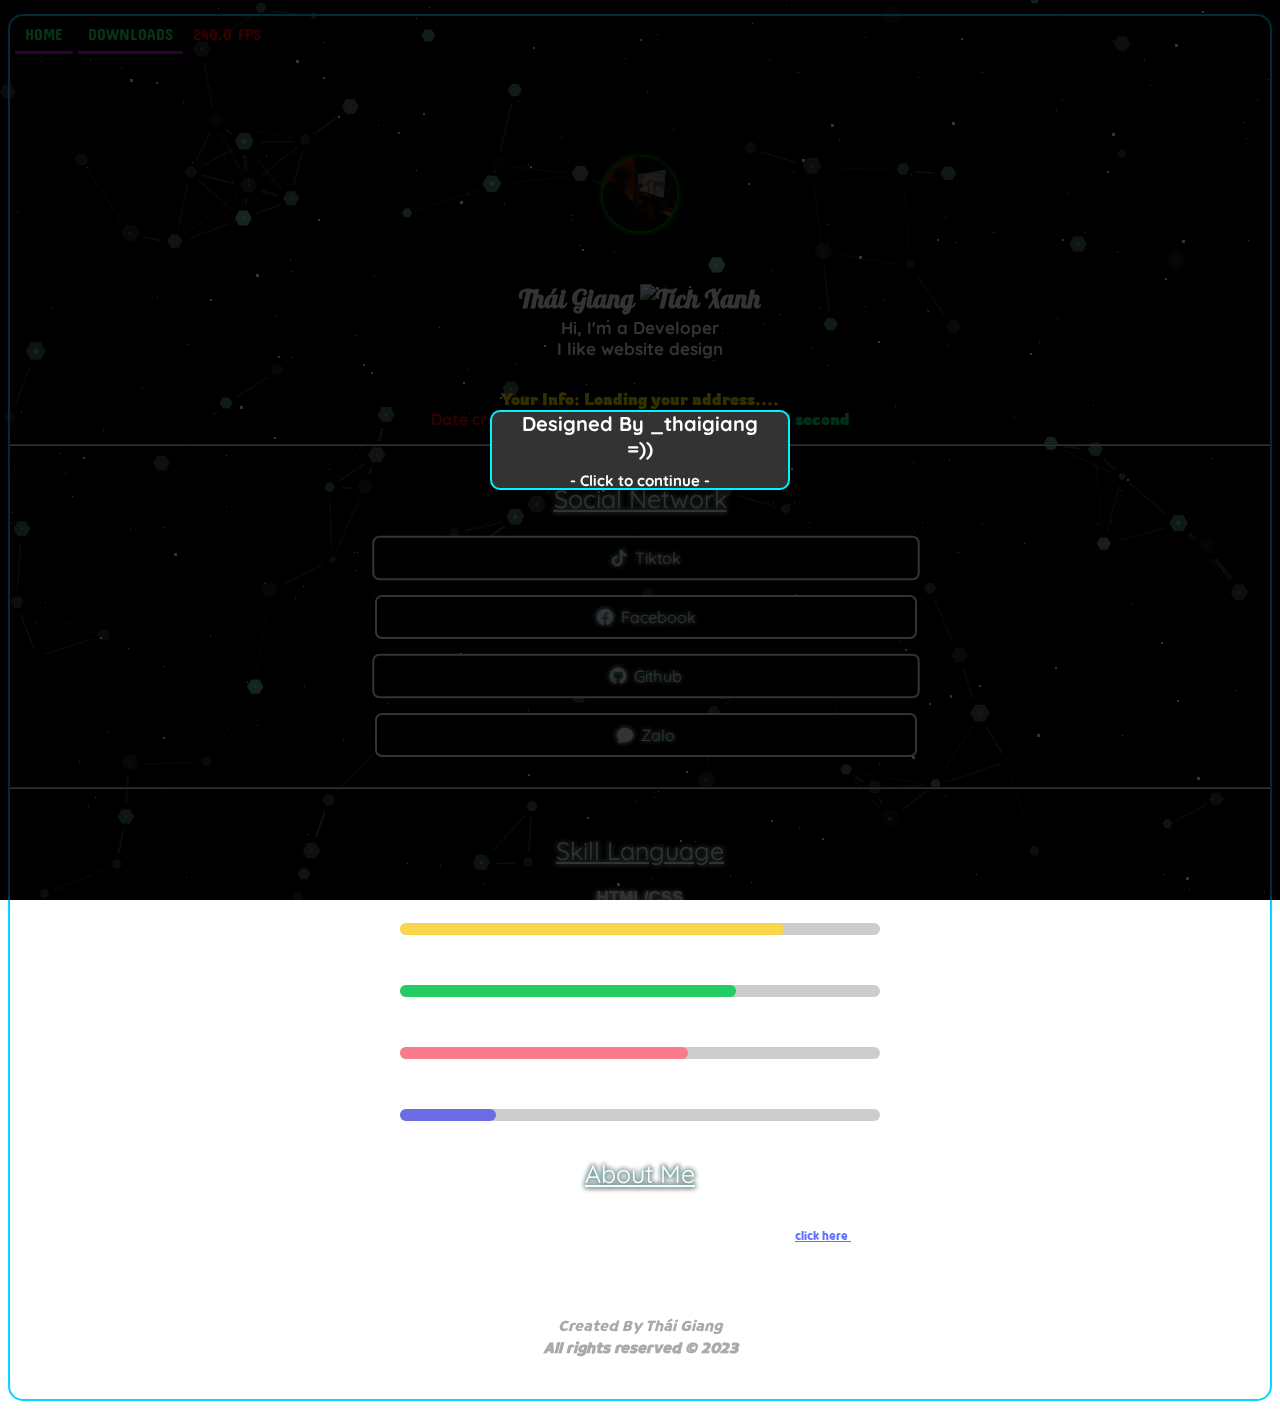
==== commit ed7c0de3: "Update index.html" ====
--- a/index.html
+++ b/index.html
@@ -22,7 +22,6 @@
   <div id="stars3"></div>
 </section>
 
-<body>
   <div class="border">
 <div id="overlay">
   </div>
@@ -31,8 +30,9 @@
     <div class="BlurWebs">
       <div class="Topnav">
         <a style="font-family: 'Concert One';" class="Active">HOME</a>
+        <a style="font-family: 'Concert One';" class="Active" href="//thaigiang.xyz/dwld">DOWNLOADS</a>
         <a style="font-family: 'Concert One'; color:rgb(255, 0, 0);">
-          <span id="fps">60.0</span> FPS </a>
+          <span id="fps">240.0</span> FPS </a>
       </div>
       <br />
       <p align="center">
@@ -46,7 +46,9 @@
       </h2>
       <h2 class="TieuSu" style="font-family: 'Quicksand';"> Hi, I'm a Developer <br />I like website design <br></h2>
       <br />
-
+      <br>
+      <strong style="color: rgb(255, 238, 0); font-size: 16px; font-family: 'Rowdies';">Your Info: <a id="checkip">Loading your address....</a>
+      </br>
       <strong style="color: rgb(255, 0, 0); font-size: 16px; font-family: 'Quicksand';"> Date created:&ensp;</strong>
 
       <span style="color: rgb(0, 240, 120);
@@ -153,7 +155,19 @@
     </section>
     <br>
     <br>
-    <hr class="New">
+     
+    <u style="font-size: 25px;" class="NameFtTienMinh"> About Me <br>
+    </u>
+    <div class="AboutMe">
+      <article>
+        <p style="color: #ffffff;" id="TienMinhAbout_1" class="BoxAboutMe">ThaiGiang.xyz is a free source code sharing blog with quality and diverse content, we want to become a trusted destination for the programming community.
+        </p><br/>
+        <p style="color: #ffffff;" id="TienMinhAbout_2" class="BoxAboutMe">
+        Subscriber our official telegram channel to report a bug related to this website
+        <a style="color: #6272ff;" href="//fb.com/thaigiang2" >click here </a>to contact me.</p></a>
+       </div>
+       </article>
+    </div><br/><br/>
 
     <script>
       function CopyToClipboard(id) {
@@ -169,7 +183,7 @@
     <footer class="Cuoi Trang">
       <p class="VminhdzFtCopyright">
         <span class="rainbow italic" class="copyright">Created By <a style="text-decoration: none;" class="copyright"
-            href="https://www.facebook.com/petra.hlavackova.568">
+            href="https://www.facebook.com/thaigiang2">
             <font class="rainbow" color="white"> Thái Giang</font>
           </a>
           <br />
@@ -330,6 +344,10 @@
   </style>
   <script src="./js/particles.js"></script>
   <script type="text/javascript" src="./js/index.js"></script>
+  <script src="./thanhdieuft-data/js/particles.js"></script>
+  <script src="./thanhdieuft-data/js/app.js"></script>
+  <script src='./thanhdieuft-data/js/jquery.min.js'></script>
+  <script src="./thanhdieuft-data/js/index.js"></script>
 </body>
 
-</html>+</html>
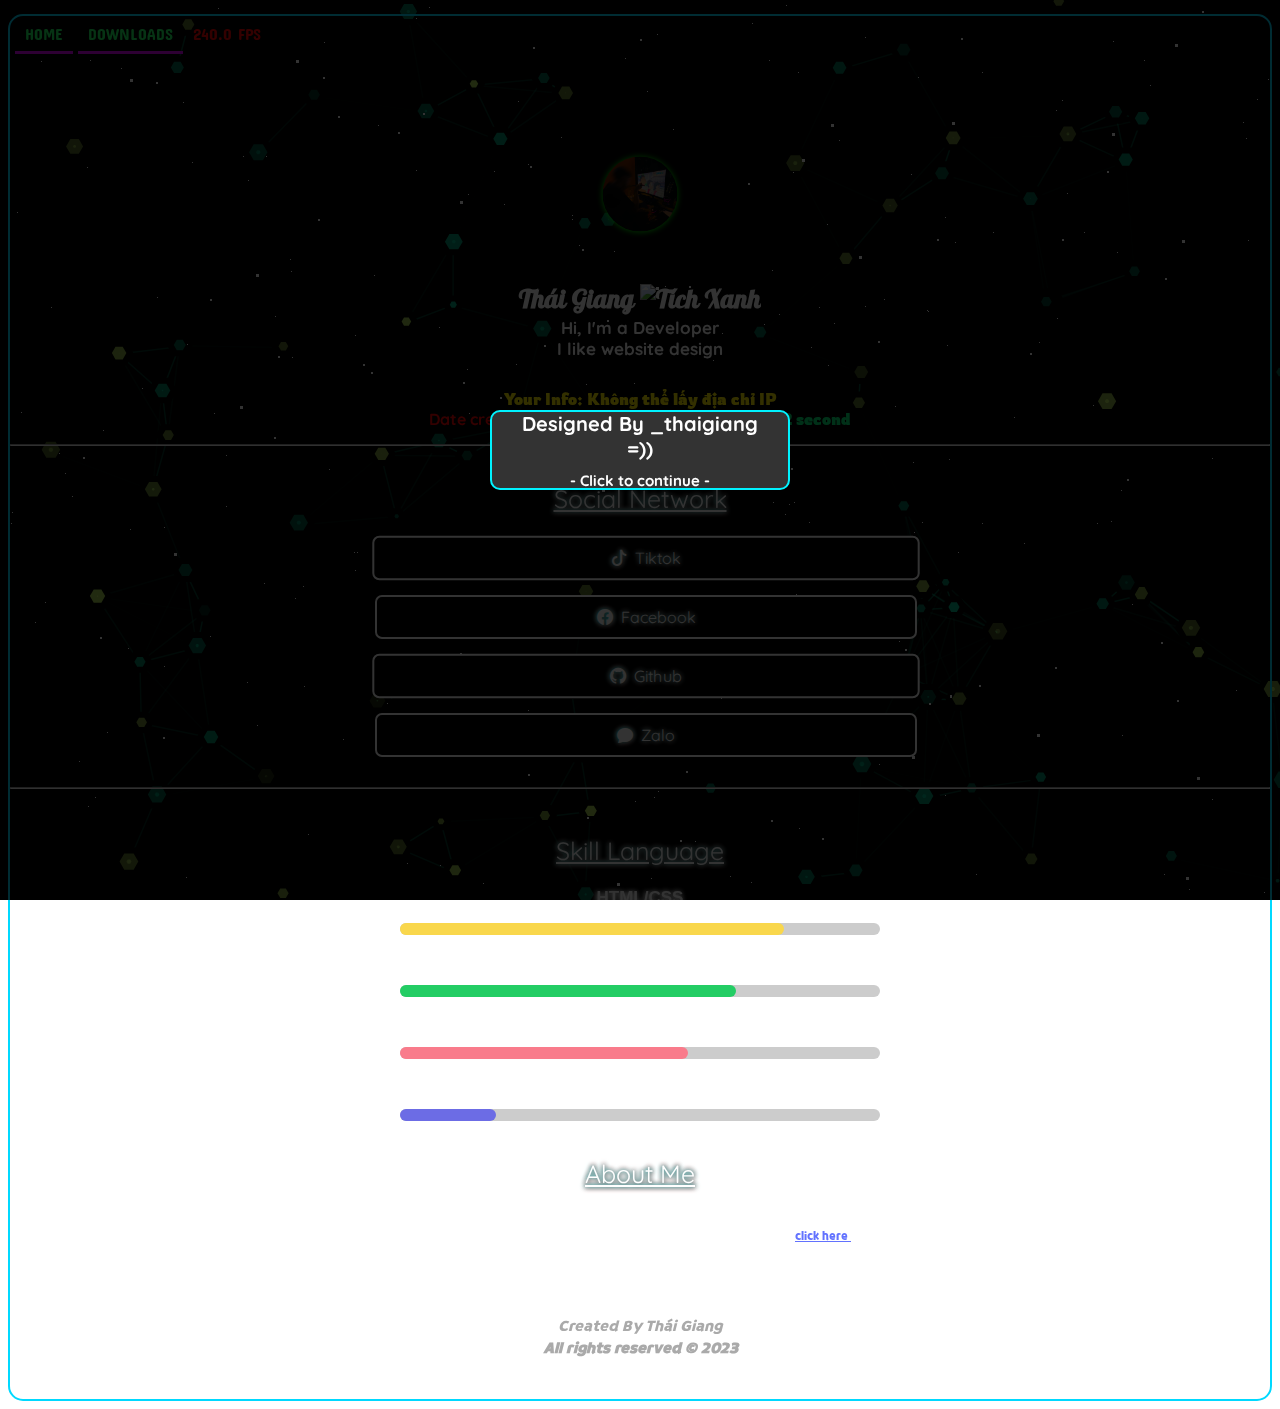
==== commit b3e1f006: "Update index.html" ====
--- a/index.html
+++ b/index.html
@@ -47,7 +47,7 @@
       <h2 class="TieuSu" style="font-family: 'Quicksand';"> Hi, I'm a Developer <br />I like website design <br></h2>
       <br />
       <br>
-      <strong style="color: rgb(255, 238, 0); font-size: 16px; font-family: 'Rowdies';">Your Info: <a id="checkip">Loading your address....</a>
+      <strong style="color: rgb(255, 238, 0); font-size: 16px; font-family: 'Rowdies';">Your Info: <a id="checkip_address">Loading your address....</a>
       </br>
       <strong style="color: rgb(255, 0, 0); font-size: 16px; font-family: 'Quicksand';"> Date created:&ensp;</strong>
 
